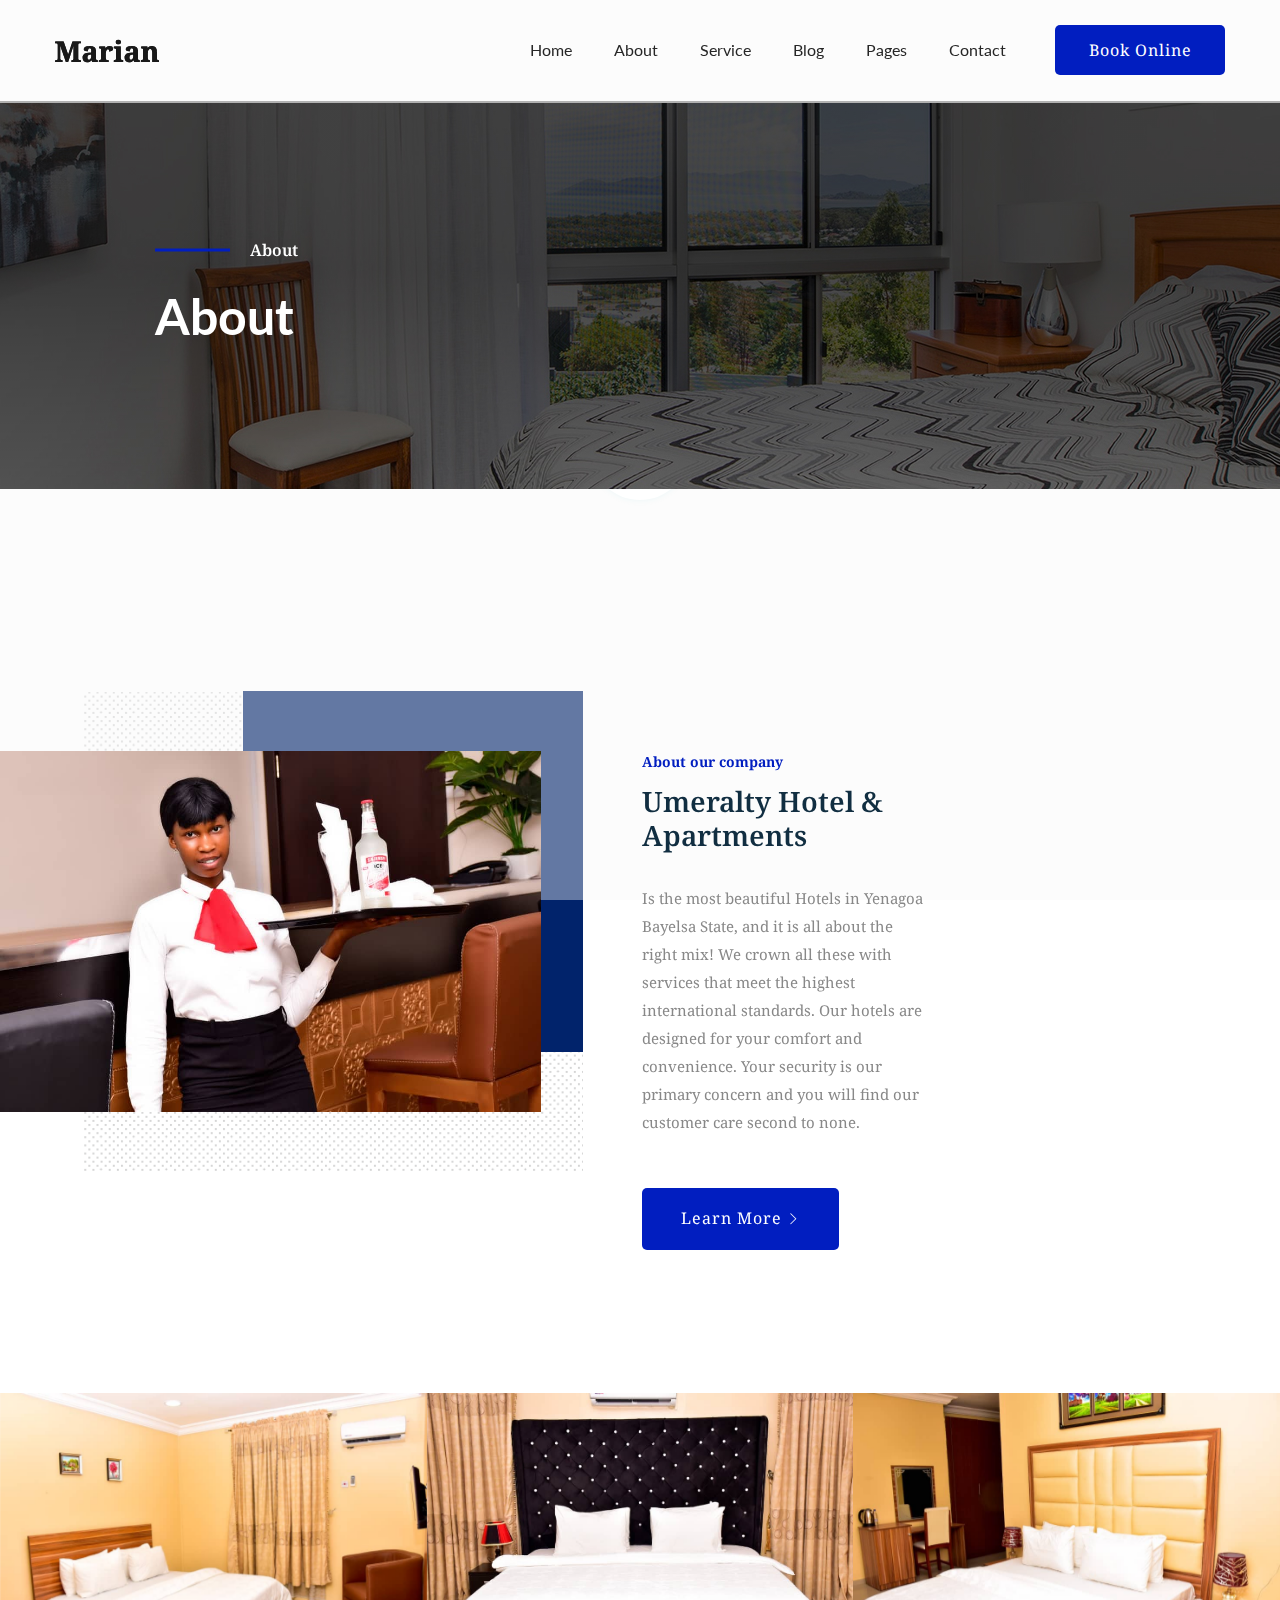
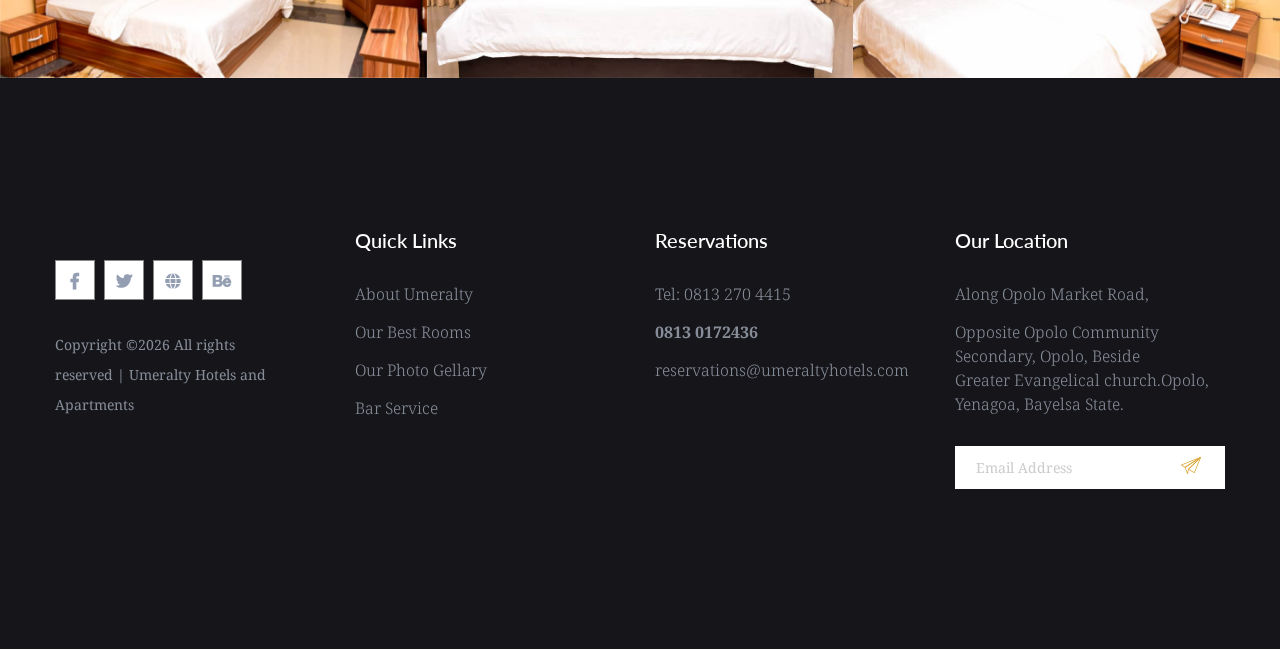
==== about.html @ af4b5ed3 "initial commit" ====
<!doctype html>
<html class="no-js" lang="zxx">
    <head>
        <meta charset="utf-8">
        <meta http-equiv="x-ua-compatible" content="ie=edge">
        <title>Umeralty hotel | Home</title>
        <meta name="description" content="">
        <meta name="viewport" content="width=device-width, initial-scale=1">

        <link rel="manifest" href="site.webmanifest">
		<link rel="shortcut icon" type="image/x-icon" href="assets/img/favicon.ico">
        <!-- Place favicon.ico in the root directory -->

		<!-- CSS here -->
        <link rel="stylesheet" href="assets/css/bootstrap.min.css">
        <link rel="stylesheet" href="assets/css/owl.carousel.min.css">
        <link rel="stylesheet" href="assets/css/gijgo.css">
        <link rel="stylesheet" href="assets/css/slicknav.css">
        <link rel="stylesheet" href="assets/css/animate.min.css">
        <link rel="stylesheet" href="assets/css/magnific-popup.css">
        <link rel="stylesheet" href="assets/css/fontawesome-all.min.css">
        <link rel="stylesheet" href="assets/css/themify-icons.css">
        <link rel="stylesheet" href="assets/css/themify-icons.css">
        <link rel="stylesheet" href="assets/css/slick.css">
        <link rel="stylesheet" href="assets/css/nice-select.css">
        <link rel="stylesheet" href="assets/css/style.css">
        <link rel="stylesheet" href="assets/css/responsive.css">
   </head>

   <body>
       
    <!-- Preloader Start -->
    <div id="preloader-active">
        <div class="preloader d-flex align-items-center justify-content-center">
            <div class="preloader-inner position-relative">
                <div class="preloader-circle"></div>
                <div class="preloader-img pere-text">
                    <strong>Hotel</b>
                </div>
            </div>
        </div>
    </div>
    <!-- Preloader Start -->

    <header>
        <!-- Header Start -->
       <div class="header-area header-sticky">
            <div class="main-header ">
                <div class="container">
                    <div class="row align-items-center">
                        <!-- logo -->
                        <div class="col-xl-2 col-lg-2">
                            <div class="logo">
                               <a href="index.html"><img src="assets/img/logo/logo.png" alt=""></a>
                            </div>
                        </div>
                    <div class="col-xl-8 col-lg-8">
                            <!-- main-menu -->
                            <div class="main-menu f-right d-none d-lg-block">
                                <nav>
                                    <ul id="navigation">                                                                                                                                     
                                        <li><a href="index.html">Home</a></li>
                                        <li><a href="about.html">About</a></li>
                                        <li><a href="services.html">Service</a></li>
                                        <li><a href="blog.html">Blog</a>
                                            <ul class="submenu">
                                                <li><a href="blog.html">Blog</a></li>
                                                <li><a href="single-blog.html">Blog Details</a></li>
                                            </ul>
                                        </li>
                                        <li><a href="#">Pages</a>
                                            <ul class="submenu">
                                                <li><a href="rooms.html">Rooms</a>
                                                <li><a href="elements.html">Element</a></li>
                                            </ul>
                                        </li>
                                        <li><a href="contact.html">Contact</a></li>
                                    </ul>
                                </nav>
                            </div>
                        </div>             
                        <div class="col-xl-2 col-lg-2">
                            <!-- header-btn -->
                            <div class="header-btn">
                                <a href="#" class="btn btn1 d-none d-lg-block ">Book Online</a>
                            </div>
                        </div>
                        <!-- Mobile Menu -->
                        <div class="col-12">
                            <div class="mobile_menu d-block d-lg-none"></div>
                        </div>
                    </div>
                </div>
            </div>
       </div>
        <!-- Header End -->
    </header>
    <main>

        <!-- slider Area Start-->
        <div class="slider-area">
            <div class="single-slider hero-overly slider-height2 d-flex align-items-center" data-background="assets/img/hero/aboutpage_hero.jpg" >
                <div class="container">
                    <div class="row ">
                        <div class="col-md-11 offset-xl-1 offset-lg-1 offset-md-1">
                            <div class="hero-caption">
                                <span>About</span>
                                <h2>About</h2>
                            </div>
                        </div>
                    </div>
                </div>
            </div>
        </div>
        <!-- slider Area End-->

      <!-- Make customer Start-->
      <section class="make-customer-area customar-padding fix">
        <div class="container-fluid p-0">
            <div class="row">
               <div class="col-xl-5 col-lg-6">
                    <div class="customer-img mb-120">
                        <img src="assets/img/customer/customar3.jpeg" class="customar-img1" alt="">
                        <img src="assets/img/customer/customar4.png" class="customar-img2" alt="">
                        
                    </div>
               </div>
                <div class=" col-xl-4 col-lg-4">
                    <div class="customer-caption">
                        <span>About our company</span>
                        <h2>Umeralty Hotel & Apartments</h2>
                        <div class="caption-details">
                          
                            <p> Is the most beautiful Hotels in Yenagoa Bayelsa State, and it is all about the right mix! 
                                We crown all these with services that meet the highest international standards.
                                
                                Our hotels are designed for your comfort and convenience. Your security is our primary concern and you will find our customer care second to none. </p>
                            <a href="#" class="btn more-btn1">Learn More <i class="ti-angle-right"></i> </a>
                        </div>
                    </div>
                </div>
            </div>
        </div>
    </section>
    <!-- Make customer End-->
        <!-- Gallery img Start-->
        <div class="gallery-area g-padding fix">
            <div class="container-fluid p-0">
                <div class="row">
                    <div class="col-md-12">
                        <div class="gallery-active owl-carousel">
                            <div class="gallery-img">
                                <a href="#"><img src="assets/img/rooms/room11.jpeg" alt=""></a>
                            </div>
                            <div class="gallery-img">
                                <a href="#"><img src="assets/img/rooms/room7.jpeg" alt=""></a>
                            </div>
                            <div class="gallery-img">
                                <a href="#"><img src="assets/img/rooms/room10.jpeg" alt=""></a>
                            </div>
                        </div>
                    </div>
                </div>
            </div>
        </div>
        <!-- Gallery img End-->
      

    </main>
    <footer>
        <!-- Footer Start-->
        <div class="footer-area black-bg footer-padding">
            <div class="container">
                <div class="row d-flex justify-content-between">
                    <div class="col-xl-3 col-lg-3 col-md-4 col-sm-6">
                       <div class="single-footer-caption mb-30">
                          <!-- logo -->
                          <div class="footer-logo">
                            <a href="index.html"><img src="" alt=""></a>
                          </div>
                          <div class="footer-social footer-social2">
                              <a href="#"><i class="fab fa-facebook-f"></i></a>
                              <a href="#"><i class="fab fa-twitter"></i></a>
                              <a href="#"><i class="fas fa-globe"></i></a>
                              <a href="#"><i class="fab fa-behance"></i></a>
                          </div>
                          <div class="footer-pera">
                               <p>
   Copyright &copy;<script>document.write(new Date().getFullYear());</script> All rights reserved | Umeralty Hotels and Apartments 
  </p>
                          </div>
                       </div>
                    </div>
                    <div class="col-xl-3 col-lg-3 col-md-3 col-sm-5">
                        <div class="single-footer-caption mb-30">
                            <div class="footer-tittle">
                                <h4>Quick Links</h4>
                                <ul>
                                    <li><a href="#">About Umeralty</a></li>
                                    <li><a href="#">Our Best Rooms</a></li>
                                    <li><a href="#">Our Photo Gellary</a></li>
                                    <li><a href="#">Bar Service</a></li>
                                </ul>
                            </div>
                        </div>
                    </div>
                    <div class="col-xl-3 col-lg-3 col-md-3 col-sm-3">
                        <div class="single-footer-caption mb-30">
                            <div class="footer-tittle">
                                <h4>Reservations</h4>
                                <ul>
                                    <li><a href="#">Tel: 0813 270 4415</a></li>
                                    <li><a href="#"></a>0813 0172436</li>
                                    <li><a href="#">reservations@umeraltyhotels.com</a></li>
                                </ul>
                            </div>
                        </div>
                    </div>
                    <div class="col-xl-3 col-lg-3 col-md-4  col-sm-5">
                        <div class="single-footer-caption mb-30">
                            <div class="footer-tittle">
                                <h4>Our Location</h4>
                                <ul>
                                    <li><a href="#">Along Opolo Market Road, </a></li>
                                    <li><a href="#">Opposite Opolo Community Secondary, Opolo, Beside
                                        <br> Greater Evangelical church.Opolo, Yenagoa, Bayelsa State.
                                    </a></li>
                                </ul>
                                <!-- Form -->
                                 <div class="footer-form" >
                                     <div id="mc_embed_signup">
                                         <form target="_blank" action="https://spondonit.us12.list-manage.com/subscribe/post?u=1462626880ade1ac87bd9c93a&amp;id=92a4423d01"
                                         method="get" class="subscribe_form relative mail_part">
                                             <input type="email" name="email" id="newsletter-form-email" placeholder="Email Address"
                                             class="placeholder hide-on-focus" onfocus="this.placeholder = ''"
                                             onblur="this.placeholder = ' Email Address '">
                                             <div class="form-icon">
                                               <button type="submit" name="submit" id="newsletter-submit"
                                               class="email_icon newsletter-submit button-contactForm"><img src="assets/img/logo/form-iocn.jpg" alt=""></button>
                                             </div>
                                             <div class="mt-10 info"></div>
                                         </form>
                                     </div>
                                 </div>
                            </div>
                        </div>
                    </div>
                </div>
            </div>
        </div>
        <!-- Footer End-->
    </footer>
   
	<!-- JS here -->
	
		<!-- All JS Custom Plugins Link Here here -->
        <script src="./assets/js/vendor/modernizr-3.5.0.min.js"></script>
		
		<!-- Jquery, Popper, Bootstrap -->
		<script src="./assets/js/vendor/jquery-1.12.4.min.js"></script>
        <script src="./assets/js/popper.min.js"></script>
        <script src="./assets/js/bootstrap.min.js"></script>
	    <!-- Jquery Mobile Menu -->
        <script src="./assets/js/jquery.slicknav.min.js"></script>

		<!-- Jquery Slick , Owl-Carousel Plugins -->
        <script src="./assets/js/owl.carousel.min.js"></script>
        <script src="./assets/js/slick.min.js"></script>
        <!-- Date Picker -->
        <script src="./assets/js/gijgo.min.js"></script>
		<!-- One Page, Animated-HeadLin -->
        <script src="./assets/js/wow.min.js"></script>
		<script src="./assets/js/animated.headline.js"></script>
        <script src="./assets/js/jquery.magnific-popup.js"></script>
        
		<!-- Scrollup, nice-select, sticky -->
        <script src="./assets/js/jquery.scrollUp.min.js"></script>
        <script src="./assets/js/jquery.nice-select.min.js"></script>
		<script src="./assets/js/jquery.sticky.js"></script>
        
        <!-- contact js -->
        <script src="./assets/js/contact.js"></script>
        <script src="./assets/js/jquery.form.js"></script>
        <script src="./assets/js/jquery.validate.min.js"></script>
        <script src="./assets/js/mail-script.js"></script>
        <script src="./assets/js/jquery.ajaxchimp.min.js"></script>
        
		<!-- Jquery Plugins, main Jquery -->	
        <script src="./assets/js/plugins.js"></script>
        <script src="./assets/js/main.js"></script>
        
        
    </body>
</html>
---- assets/css/gijgo.css ----
.gj-button {
    background-color: #f5f5f5;
    border: 1px solid #ddd;
    color: #000;
    border-radius: 3px;
    padding: 6px 10px;
    cursor: pointer;
}

.gj-unselectable {
    -webkit-touch-callout: none;
    -webkit-user-select: none;
    -khtml-user-select: none;
    -moz-user-select: none;
    -ms-user-select: none;
    user-select: none;
}

.gj-row {
    display: -webkit-box;
    display: -ms-flexbox;
    display: flex;
    -ms-flex-wrap: wrap;
    flex-wrap: wrap;
}

.gj-margin-left-5 {
    margin-left: 5px;
}

.gj-margin-left-10 {
    margin-left: 10px;
}

.gj-width-full {
    width: 100%;
}

.gj-cursor-pointer {
    cursor: pointer;
}

.gj-text-align-center {
    text-align: center;
}

.gj-font-size-16 {
    font-size: 16px;
}

.gj-hidden {
    display: none;
}

/** Material Design */
.gj-button-md {
    background: 0 0;
    border: none;
    border-radius: 2px;
    color: rgba(0, 0, 0, 0.87);
    position: relative;
    height: 36px;
    margin: 0;
    min-width: 64px;
    padding: 0 16px;
    display: inline-block;
    font-family: "Roboto","Helvetica","Arial",sans-serif;
    font-size: 1rem;
    font-weight: 500;
    text-transform: uppercase;
    letter-spacing: 0;
    overflow: hidden;
    will-change: box-shadow;
    transition: box-shadow .2s cubic-bezier(.4,0,1,1),background-color .2s cubic-bezier(.4,0,.2,1),color .2s cubic-bezier(.4,0,.2,1);
    outline: none;
    cursor: pointer;
    text-decoration: none;
    text-align: center;
    line-height: 36px;
    vertical-align: middle;
    overflow: hidden;
    -webkit-user-select: none;
    -moz-user-select: none;
    -ms-user-select: none;
    user-select: none;
}

.gj-button-md:hover {
    background-color: rgba(158,158,158,.2);
}

.gj-button-md:disabled {
    color: rgba(0,0,0,.26);
    background: 0 0;
}

.gj-button-md .material-icons,
.gj-button-md .gj-icon {
    vertical-align: middle;
    /*font-size: 1.3rem;
    margin-right: 4px;*/
}

.gj-button-md.gj-button-md-icon {
    width: 24px;
    height: 31px;
    min-width: 24px;
    padding: 0px;
    display: table;
}

.gj-button-md.gj-button-md-icon .material-icons,
.gj-button-md.gj-button-md-icon .gj-icon {
    display: table-cell;
    margin-right: 0px;
    width: 24px;
    height: 24px;
}

.gj-button-md.active {
    background-color: rgba(158,158,158,.4);
}

.gj-button-md-group {
    position: relative;
    display: inline-block;
    vertical-align: middle;
}
.gj-textbox-md {
	/* border: none; */
	/* border-bottom: 1px solid rgba(0,0,0,.42); */
	display: block;
	font-family: "Helvetica","Arial",sans-serif;
	font-size: 16px;
	line-height: 16px;
	/* padding: 4px 0px; */
	margin: 0;
	/* width: 100%; */
	background: 0 0;
	/* text-align: ; */
	color: rgba(0,0,0,.87);
	padding-left: 44px;
	border: 1px solid #011ec0;
	/* padding: 15px 15px; */
	/* text-align: center; */
	width: 177px;
	height: 55px;
	border-radius: 5px;
}
.gj-textbox-md:focus,
.gj-textbox-md:active {
    /* border-bottom: 2px solid rgba(0,0,0,.42); */
    outline: none;
}

.gj-textbox-md::placeholder {
    color: #8e8e8e;
}

.gj-textbox-md:-ms-input-placeholder {
    color: #8e8e8e;
}

.gj-textbox-md::-ms-input-placeholder {
    color: #8e8e8e;
}

.gj-md-spacer-24 {
    min-width: 24px;
    width: 24px;
    display: inline-block;
}

.gj-md-spacer-32 {
    min-width: 32px;
    width: 32px;
    display: inline-block;
}

.gj-modal {
    position: fixed;
    top: 0;
    right: 0;
    bottom: 0;
    left: 0;
    z-index: 1203;
    display: none;
    overflow: hidden;
    -webkit-overflow-scrolling: touch;
    outline: 0;
    background-color: rgba(0, 0, 0, 0.54118);
    transition: 200ms ease opacity;
    will-change: opacity;
}

/* List */
ul.gj-list li [data-role="wrapper"] {
    display: table;
    width: 100%;
}

ul.gj-list li [data-role="checkbox"] {
    display: table-cell;
    vertical-align:middle;
    text-align:center;
}

ul.gj-list li [data-role="image"] {
    display: table-cell;
    vertical-align:middle;
    text-align:center;
}

ul.gj-list li [data-role="display"] {
    display: table-cell;
    vertical-align:middle;
    cursor: pointer;
}

ul.gj-list li [data-role="display"]:empty:before {
  content: "\200b"; /* unicode zero width space character */
}

/* List - Bootstrap */
ul.gj-list-bootstrap {
    padding-left: 0px;
    margin-bottom: 0px;
}

ul.gj-list-bootstrap li {
    padding: 0px;
}

ul.gj-list-bootstrap li [data-role="wrapper"] {
    padding: 0px 10px;
}

ul.gj-list-bootstrap li [data-role="checkbox"] {
    width: 24px;
    padding: 3px;
}

ul.gj-list-bootstrap li [data-role="image"] {
    width: 24px;
    height: 24px;
}

ul.gj-list-bootstrap li [data-role="display"] {
    padding: 8px 0px 8px 4px;
}

.list-group-item.active ul li, .list-group-item.active:focus ul li, .list-group-item.active:hover ul li {
    text-shadow: none;
    color:initial;
}

/* List - Material Design */
ul.gj-list-md {
    padding: 0px;
    list-style: none;
    list-style-type: none;
    line-height: 24px;
    letter-spacing: 0;
    color: #616161; /* Gray 700 */
}

ul.gj-list-md li {
    display: list-item;
    list-style-type: none;
    padding: 0px;
    min-height: unset;
    box-sizing: border-box;
    align-items: center;
    cursor: default;
    overflow: hidden;

    font-family: "Roboto","Helvetica","Arial",sans-serif;
    font-size: 16px;
    font-weight: 400;
    letter-spacing: .04em;
    line-height: 1;
    
    -webkit-flex-direction: row;
    -ms-flex-direction: row;
    flex-direction: row;
    -webkit-flex-wrap: nowrap;
    -ms-flex-wrap: nowrap;
    flex-wrap: nowrap;
}

ul.gj-list-md li [data-role="checkbox"] {
    height: 24px;
    width: 24px;
}

ul.gj-list-md li [data-role="image"] {
    height: 24px;
    width: 24px;
}

ul.gj-list-md li [data-role="display"] {
    padding: 8px 0px 8px 5px;
    order: 0;
    flex-grow: 2;
    text-decoration: none;
    box-sizing: border-box;
    align-items: center;
    text-align: left;
    color: rgba(0,0,0,.87);
}

ul.gj-list-md li.disabled>[data-role="wrapper"]>[data-role="display"] {
    color: #9E9E9E; /* Gray 500 */
}

.gj-list-md-active {
    background: #e0e0e0;
    color: #3f51b5;
}


/* Picker */
.gj-picker {
    position: absolute;
    z-index: 1203;
    background-color: #fff;
}

.gj-picker .selected {
    color: #fff;
}

/* Material Design */
.gj-picker-md {
    font-family: "Roboto","Helvetica","Arial",sans-serif;
    font-size: 16px;
    font-weight: 400;
    letter-spacing: .04em;
    line-height: 1;
    color: rgba(0,0,0,.87);
    border: 1px solid #E0E0E0;
}

.gj-modal .gj-picker-md {
    border: 0px;
}

.gj-picker-md [role="header"] {
    color: rgba(255, 255, 255, 0.54);
    display: flex;
    background: #2196f3;
    align-items: baseline;
    user-select: none;
    justify-content: center;
}

.gj-picker-md [role="footer"] {
    float: right;
    padding: 10px;
}

.gj-picker-md [role="footer"] button.gj-button-md {
    color: #2196f3;
    font-weight: bold;
    font-size: 13px;
}

/* Bootstrap */
.gj-picker-bootstrap {
    border-radius: 4px;
    border: 1px solid #E0E0E0;
}

.gj-picker-bootstrap .selected {
    color: #888;
}

.gj-picker-bootstrap [role="header"] {
    background: #eee;
    color: #AAA;
}
@font-face {
    font-family: 'gijgo-material';
    src: url('../fonts/gijgo-material.eot?235541');
    src: url('../fonts/gijgo-material.eot?235541#iefix') format('embedded-opentype'), url('../fonts/gijgo-material.ttf?235541') format('truetype'), url('../fonts/gijgo-material.woff?235541') format('woff'), url('../fonts/gijgo-material.svg?235541#gijgo-material') format('svg');
    font-weight: normal;
    font-style: normal;
}

.gj-icon {
    /* use !important to prevent issues with browser extensions that change fonts */
    font-family: 'gijgo-material' !important;
    font-size: 24px;
    speak: none;
    font-style: normal;
    font-weight: normal;
    font-variant: normal;
    text-transform: none;
    line-height: 1;
    /* Enable Ligatures ================ */
    letter-spacing: 0;
    -webkit-font-feature-settings: "liga";
    -moz-font-feature-settings: "liga=1";
    -moz-font-feature-settings: "liga";
    -ms-font-feature-settings: "liga" 1;
    font-feature-settings: "liga";
    -webkit-font-variant-ligatures: discretionary-ligatures;
    font-variant-ligatures: discretionary-ligatures;
    /* Better Font Rendering =========== */
    -webkit-font-smoothing: antialiased;
    -moz-osx-font-smoothing: grayscale;
}

.gj-icon.undo:before {
    content: "\e900";
}

.gj-icon.vertical-align-top:before {
    content: "\e901";
}

.gj-icon.vertical-align-center:before {
    content: "\e902";
}

.gj-icon.vertical-align-bottom:before {
    content: "\e903";
}

.gj-icon.arrow-dropup:before {
    content: "\e904";
}

.gj-icon.clock:before {
    content: "\e905";
}

.gj-icon.refresh:before {
    content: "\e906";
}

.gj-icon.last-page:before {
    content: "\e907";
}

.gj-icon.first-page:before {
    content: "\e908";
}

.gj-icon.cancel:before {
    content: "\e909";
}

.gj-icon.clear:before {
    content: "\e90a";
}

.gj-icon.check-circle:before {
    content: "\e90b";
}

.gj-icon.delete:before {
    content: "\e90c";
}

.gj-icon.arrow-upward:before {
    content: "\e90d";
}

.gj-icon.arrow-forward:before {
    content: "\e90e";
}

.gj-icon.arrow-downward:before {
    content: "\e90f";
}

.gj-icon.arrow-back:before {
    content: "\e910";
}

.gj-icon.list-numbered:before {
    content: "\e911";
}

.gj-icon.list-bulleted:before {
    content: "\e912";
}

.gj-icon.indent-increase:before {
    content: "\e913";
}

.gj-icon.indent-decrease:before {
    content: "\e914";
}

.gj-icon.redo:before {
    content: "\e915";
}

.gj-icon.align-right:before {
    content: "\e916";
}

.gj-icon.align-left:before {
    content: "\e917";
}

.gj-icon.align-justify:before {
    content: "\e918";
}

.gj-icon.align-center:before {
    content: "\e919";
}

.gj-icon.strikethrough:before {
    content: "\e91a";
}

.gj-icon.italic:before {
    content: "\e91b";
}

.gj-icon.underlined:before {
    content: "\e91c";
}

.gj-icon.bold:before {
    content: "\e91d";
}

.gj-icon.arrow-dropdown:before {
    content: "\e91e";
}

.gj-icon.done:before {
    content: "\e91f";
}

.gj-icon.pencil:before {
    content: "\e920";
}

.gj-icon.minus:before {
    content: "\e921";
}

.gj-icon.plus:before {
    content: "\e922";
}

.gj-icon.chevron-up:before {
    content: "\e923";
}

.gj-icon.chevron-right:before {
    content: "\e924";
}

.gj-icon.chevron-down:before {
    content: "\e925";
}

.gj-icon.chevron-left:before {
    content: "\e926";
}

.gj-icon.event:before {
    content: "\e927";
}
.gj-draggable {
    cursor: move;
}
.gj-resizable-handle {
    position: absolute;
    font-size: 0.1px;
    display: block;
    -ms-touch-action: none;
    touch-action: none;
    z-index: 1203;
}

.gj-resizable-n {
    cursor: n-resize;
    height: 7px;
    width: 100%;
    top: -5px;
    left: 0;
}
.gj-resizable-e {
    cursor: e-resize;
    width: 7px;
    right: -5px;
    top: 0;
    height: 100%;
}
.gj-resizable-s {
    cursor: s-resize;
    height: 7px;
    width: 100%;
    bottom: -5px;
    left: 0;
}
.gj-resizable-w {
	cursor: w-resize;
	width: 7px;
	left: -5px;
	top: 0;
	height: 100%;
}
.gj-resizable-se {
	cursor: se-resize;
	width: 12px;
	height: 12px;
	right: 1px;
	bottom: 1px;
}
.gj-resizable-sw {
	cursor: sw-resize;
	width: 9px;
	height: 9px;
	left: -5px;
	bottom: -5px;
}
.gj-resizable-nw {
	cursor: nw-resize;
	width: 9px;
	height: 9px;
	left: -5px;
	top: -5px;
}
.gj-resizable-ne {
	cursor: ne-resize;
	width: 9px;
	height: 9px;
	right: -5px;
	top: -5px;
}

.gj-dialog-footer {
    position: absolute;
    bottom: 0px;
    width: 100%;
    margin-top: 0px;
}

.gj-dialog-scrollable [data-role="body"] {
    overflow-x: hidden;
    overflow-y: scroll;
}

/** Bootstrap 3 **/
.gj-dialog-bootstrap {
    overflow: hidden;
    z-index: 1202;
}

.gj-dialog-bootstrap [data-role="title"] {
    display: inline;
}
.gj-dialog-bootstrap [data-role="close"] {
    line-height: 1.42857143;
}

/** Bootstrap 4 **/
.gj-dialog-bootstrap4 {
    overflow: hidden;
    z-index: 1202;
}

.gj-dialog-bootstrap4 [data-role="title"] {
    display: inline;
}
.gj-dialog-bootstrap4 [data-role="close"] {
    line-height: 1.5;
}

/** Material Design **/
.gj-dialog-md {
    background-color: #FFF;
    overflow: hidden;
    border: none;
    box-shadow: 0 11px 15px -7px rgba(0,0,0,.2), 0 24px 38px 3px rgba(0,0,0,.14), 0 9px 46px 8px rgba(0,0,0,.12);
    box-sizing: border-box;
    position: relative;
    display: -webkit-box;
    display: -webkit-flex;
    display: -ms-flexbox;
    display: flex;
    -webkit-box-orient: vertical;
    -webkit-box-direction: normal;
    -webkit-flex-direction: column;
    -ms-flex-direction: column;
    flex-direction: column;
    -webkit-background-clip: padding-box;
    background-clip: padding-box;
    outline: 0;
    z-index: 1202;
}

.gj-dialog-md-header {
    padding: 24px 24px 0px 24px;
    font-family: "Roboto","Helvetica","Arial",sans-serif;
}

.gj-dialog-md-title {
    margin: 0;
    font-weight: 400;
    display: inline;
    line-height: 28px;
    font-size: 20px;
}

.gj-dialog-md-close {
    -webkit-appearance: none;
    padding: 0;
    cursor: pointer;
    background: 0 0;
    border: 0;
    float: right;
    line-height: 28px;
    font-size: 28px;
}

.gj-dialog-md-body {
    padding: 20px 24px 24px 24px;
    color: rgba(0,0,0,.54);
    font-family: "Helvetica","Arial",sans-serif;
    font-size: 14px;
    font-weight: 400;
    line-height: 20px;
}

.gj-dialog-md-footer {
    padding: 8px 8px 8px 24px;
    display: -webkit-flex;
    display: -ms-flexbox;
    display: flex;
    -webkit-flex-direction: row-reverse;
    -ms-flex-direction: row-reverse;
    flex-direction: row-reverse;
    -webkit-flex-wrap: wrap;
    -ms-flex-wrap: wrap;
    flex-wrap: wrap;

    box-sizing: border-box;
}

.gj-dialog-md-footer>*:first-child {
    margin-right: 0;
}

.gj-dialog-md-footer>* {
    margin-right: 8px;
    height: 36px;
}
DIV.gj-grid-wrapper {
    margin: auto;
    position: relative;
    clear:both;
    z-index: 1;
}

TABLE.gj-grid {
    margin: auto;    
    border-collapse: collapse;
    width: 100%;
    table-layout: fixed;
}

TABLE.gj-grid THEAD TH [data-role="selectAll"] {
    margin: auto;
}

TABLE.gj-grid THEAD TH [data-role="title"] {
    display: inline-block;
}

TABLE.gj-grid THEAD TH [data-role="sorticon"] {
    display: inline-block;
}

TABLE.gj-grid THEAD TH {
    overflow: hidden;
    text-overflow: ellipsis;
}

TABLE.gj-grid.autogrow-header-row THEAD TH {
    overflow: auto;
    text-overflow: initial;
    white-space: pre-wrap;
    -ms-word-break: break-word;
    word-break: break-word;
}

TABLE.gj-grid > tbody > tr > td {
    overflow: hidden;
    position: relative;
}

table.gj-grid tbody div[data-role="display"] {
    vertical-align: middle;
    text-indent: 0;
    white-space: pre-wrap;
    -ms-word-break: break-word;
    word-break: break-word;
}

table.gj-grid.fixed-body-rows tbody div[data-role="display"] {
    overflow: hidden;
    text-overflow: ellipsis;
    white-space: nowrap;
    -ms-word-break: initial;
    word-break: initial;
}

table.gj-grid tfoot DIV[data-role="display"] {
    vertical-align: middle;
    text-indent: 0;
    display: flex;
}

TABLE.gj-grid .fa {
    padding: 2px;
}

TABLE.gj-grid > tbody > tr > td > div {
    padding: 2px;
    overflow: hidden;
}

DIV.gj-grid-wrapper DIV.gj-grid-loading-cover
{
    background: #BBBBBB;
    opacity: 0.5;
    position: absolute;
    vertical-align: middle;
}

DIV.gj-grid-wrapper DIV.gj-grid-loading-text
{
    position: absolute;
    font-weight: bold;
}

/* Bootstrap Theme */
table.gj-grid-bootstrap thead th {
    background-color: #f5f5f5;
    vertical-align:middle;
}

table.gj-grid-bootstrap thead th [data-role="sorticon"] {
    margin-left: 5px;
}

table.gj-grid-bootstrap thead th [data-role="sorticon"] i.gj-icon,
table.gj-grid-bootstrap thead th [data-role="sorticon"] i.material-icons {
    position: absolute;
    font-size: 20px;
    top: 15px;
}

table.gj-grid-bootstrap tbody tr td div[data-role="display"] {
    padding: 0px;
}

.gj-grid-bootstrap-4 .gj-checkbox-bootstrap {
    display: inline-block;
    padding-top: 2px;
}

.gj-grid-bootstrap-4 tbody tr.active {
    background-color: rgba(0,0,0,.075);
}

/* Material Design Theme */
.gj-grid-md {
    position: relative;
    border: 1px solid #e0e0e0;
    border-collapse: collapse;
    white-space: nowrap;
    font-size: 13px;
    font-family: "Roboto","Helvetica","Arial",sans-serif;
    background-color: #fff;
}

.gj-grid-md td:first-of-type, .gj-grid-md th:first-of-type {
    padding-left: 24px;
}

.gj-grid-md th {
    position: relative;
    vertical-align: bottom;
    font-weight: 700;
    line-height: 31px;
    letter-spacing: 0;
    height: 56px;
    font-size: 12px;
    color: rgba(0,0,0,.54);
    padding-bottom: 8px;
    box-sizing: border-box;
    padding: 12px 18px;
    text-align: right;
}

.gj-grid-md td {
    position: relative;
    height: 48px;
    border-top: 1px solid #e0e0e0;
    border-bottom: 1px solid #e0e0e0;
    padding: 12px 18px;
    box-sizing: border-box;
    text-align: left;
    color: rgba(0,0,0,.87);
}

.gj-grid-md tbody tr {
    position: relative;
    height: 48px;
    transition-duration: .28s;
    transition-timing-function: cubic-bezier(.4,0,.2,1);
    transition-property: background-color;
}

.gj-grid-md tbody tr:hover {
    background-color: #EEEEEE; /* Gray 200 */
}

.gj-grid-md tbody tr.gj-grid-md-select {
    background-color: #F5F5F5; /* Grey 100 */
}


table.gj-grid-md thead th [data-role="sorticon"] {
    margin-left: 5px;
}

table.gj-grid-md thead th [data-role="sorticon"] i.gj-icon,
table.gj-grid-md thead th [data-role="sorticon"] i.material-icons {
    position: absolute;
    font-size: 16px;
    top: 19px;
}

table.gj-grid-md thead th.gj-grid-select-all {
    padding-bottom: 3px;
}
/* Hide all prioritized columns by default */
@media only all {
	th.display-1120,
	td.display-1120,
	th.display-960,
	td.display-960,
	th.display-800,
	td.display-800,
	th.display-640,
	td.display-640,
	th.display-480,
	td.display-480,
	th.display-320,
	td.display-320 {
		display: none;
	}
}

/* Show at 320px (20em x 16px) */
@media screen and (min-width: 20em) {
	TABLE.gj-grid-bootstrap th.display-320,
	TABLE.gj-grid-bootstrap td.display-320 {
		display: table-cell;
	}
}
/* Show at 480px (30em x 16px) */
@media screen and (min-width: 30em) {
	TABLE.gj-grid-bootstrap th.display-480,
	TABLE.gj-grid-bootstrap td.display-480 {
		display: table-cell;
	}
}
/* Show at 640px (40em x 16px) */
@media screen and (min-width: 40em) {
	TABLE.gj-grid-bootstrap th.display-640,
	TABLE.gj-grid-bootstrap td.display-640 {
		display: table-cell;
	}
}
/* Show at 800px (50em x 16px) */
@media screen and (min-width: 50em) {
	TABLE.gj-grid-bootstrap th.display-800,
	TABLE.gj-grid-bootstrap td.display-800 {
		display: table-cell;
	}
}
/* Show at 960px (60em x 16px) */
@media screen and (min-width: 60em) {
	TABLE.gj-grid-bootstrap th.display-960,
	TABLE.gj-grid-bootstrap td.display-960 {
		display: table-cell;
	}
}
/* Show at 1,120px (70em x 16px) */
@media screen and (min-width: 70em) {
	TABLE.gj-grid-bootstrap th.display-1120,
	TABLE.gj-grid-bootstrap td.display-1120 {
		display: table-cell;
	}
}

/* Material Design Theme */
.gj-grid-md tfoot tr th {
    padding-right: 14px;
}

.gj-grid-md tfoot tr[data-role="pager"] .gj-grid-mdl-pager-label {
    padding-left: 5px;
    padding-right: 5px;
}

.gj-grid-md tfoot tr[data-role="pager"] .gj-dropdown-md {
    margin-left: 12px;
}

.gj-grid-md tfoot tr[data-role="pager"] .gj-dropdown-md [role="presenter"] {
    font-size: 12px;
    font-weight: bold;
    color: rgba(0,0,0,.54);
}

.gj-grid-md tfoot tr[data-role="pager"] .gj-dropdown-md [role="presenter"] [role="display"] {
    text-align: right;
}

.gj-grid-md tfoot tr[data-role="pager"] .gj-grid-md-limit-select {
    margin-left: 10px;
    font-size: 12px;
    font-weight: bold;
    color: rgba(0,0,0,.54);
}

/* Bootstrap */
.gj-grid-bootstrap tfoot tr[data-role="pager"] th {
    line-height: 30px;
    background-color: #f5f5f5;
}

.gj-grid-bootstrap tfoot tr[data-role="pager"] th > div > div {
    margin-right: 5px;
}

.gj-grid-bootstrap tfoot tr[data-role="pager"] th > div > button {
    margin-right: 5px;
}

.gj-grid-bootstrap-4 tfoot tr[data-role="pager"] th > div button {
    height: 34px;
}

.gj-grid-bootstrap-4 tfoot tr[data-role="pager"] th div .gj-dropdown-bootstrap-4 .gj-dropdown-expander-mi .gj-icon {
    top: 5px;
}

.gj-grid-bootstrap-3 tfoot tr[data-role="pager"] th > div > input {
    margin-right: 5px;
    width: 40px;
    text-align: right;
    display: inline-block;
    font-weight: bold;
}

.gj-grid-bootstrap-4 tfoot tr[data-role="pager"] th > div > div.input-group {
    width: 40px;
}

.gj-grid-bootstrap-4 tfoot tr[data-role="pager"] th > div > div.input-group input {
    text-align: right;
    font-weight: bold;
    height: 34px;
    padding-top: 2px;
    padding-bottom: 6px;
}

.gj-grid-bootstrap tfoot tr[data-role="pager"] th > div > select {
    display: inline-block;
    margin-right: 5px;
    width: 60px;
}

.gj-grid-bootstrap tfoot tr[data-role="pager"] th .gj-dropdown-bootstrap .gj-list-bootstrap [data-role="display"] {
    line-height: 14px;
}

.gj-grid-bootstrap tfoot tr[data-role="pager"] th .gj-dropdown-bootstrap [role="presenter"] [role="display"] {
    font-weight: bold;
}

.gj-grid-bootstrap tfoot tr[data-role="pager"] th .gj-dropdown-bootstrap-3 [role="presenter"] {
    padding: 2px 8px;
}

.gj-grid-bootstrap tfoot tr[data-role="pager"] th .gj-dropdown-bootstrap-4 [role="presenter"] {
    padding: 1px 8px;
}
.gj-grid thead tr th div.gj-grid-column-resizer-wrapper {
    position: relative;
    width: 100%;
    height: 0px; 
    top: 0px; 
    left: 0px; 
    padding: 0px;
}

span.gj-grid-column-resizer {
    position: absolute;
    right: 0px;
    width: 10px;
    top: -100px;
    height: 300px;
    z-index: 1203;
    cursor: e-resize;
}

.gj-grid-resize-cursor {
    cursor: e-resize;
}
.gj-grid-md tbody tr.gj-grid-top-border td {
  border-top: 2px solid #777;
}
.gj-grid-md tbody tr.gj-grid-bottom-border td {
  border-bottom: 2px solid #777;
}

.gj-grid-bootstrap tbody tr.gj-grid-top-border td {
  border-top: 2px solid #777;
}
.gj-grid-bootstrap tbody tr.gj-grid-bottom-border td {
  border-bottom: 2px solid #777;
}
.gj-grid-md thead tr th.gj-grid-left-border,
.gj-grid-md tbody tr td.gj-grid-left-border
{
    border-left: 3px solid #777;
}
.gj-grid-md thead tr th.gj-grid-right-border,
.gj-grid-md tbody tr td.gj-grid-right-border
{
    border-right: 3px solid #777;
}

.gj-grid-bootstrap thead tr th.gj-grid-left-border,
.gj-grid-bootstrap tbody tr td.gj-grid-left-border
{
    border-left: 5px solid #ddd;
}
.gj-grid-bootstrap thead tr th.gj-grid-right-border,
.gj-grid-bootstrap tbody tr td.gj-grid-right-border
{
    border-right: 5px solid #ddd;
}
.gj-dirty {
    position: absolute;
    top: 0px;
    left: 0px;
    border-style: solid;
    border-width: 3px;
    border-color: #f00 transparent transparent #f00;
    padding: 0;
    overflow: hidden;
    vertical-align: top;
}

/* Material Design */
.gj-grid-md tbody tr td.gj-grid-management-column {
    padding: 3px;
}

.gj-grid-md tbody tr td[data-mode="edit"] {
    padding: 0px 18px;
}

.gj-grid-md tbody .gj-dropdown-md [role="presenter"] [role="display"] {
    padding: 0px;
}

/* Bootstrap */
.gj-grid-bootstrap tbody tr td[data-mode="edit"] {
    padding: 0px;
}

.gj-grid-bootstrap tbody tr td[data-mode="edit"] [data-role="edit"] {
    padding: 0px;
}

/* Bootstrap 3 */
.gj-grid-bootstrap-3 tbody tr td.gj-grid-management-column {
    padding: 3px;
}

.gj-grid-bootstrap-3 tbody tr td[data-mode="edit"] {
    height: 38px;
}

.gj-grid-bootstrap-3 tbody tr td[data-mode="edit"] [data-role="edit"] input[type="text"] {
    height: 37px;
    padding: 8px;
}

.gj-grid-bootstrap-3 tbody tr td[data-mode="edit"] .gj-dropdown-bootstrap [role="presenter"] {
    border: 0px;
    border-radius: 0px;
    height: 37px;
    padding-left: 8px;
}

.gj-grid-bootstrap-3 tbody tr td[data-mode="edit"] .gj-datepicker-bootstrap {
    height: 37px;
}

.gj-grid-bootstrap-3 tbody tr td[data-mode="edit"] .gj-datepicker-bootstrap [role="input"] {
    height: 37px;
    border:0px;
    border-radius: 0px;
}

.gj-grid-bootstrap-3 tbody tr td[data-mode="edit"] .gj-datepicker-bootstrap [role="right-icon"] {
    border:0px;
    border-radius: 0px;
}

.gj-grid-bootstrap-3 tbody tr td[data-mode="edit"] .gj-checkbox-bootstrap {
    display: inline-block;
    padding-top: 10px;
    height: 32px;
}

/* Bootstrap 4 */
.gj-grid-bootstrap-4 tbody tr td.gj-grid-management-column {
    padding: 6px;
}

.gj-grid-bootstrap-4 tbody tr td[data-mode="edit"] [data-role="edit"] input[type="text"] {
    height: 48px;
    padding-left: 12px;
}

.gj-grid-bootstrap-4 tbody tr td[data-mode="edit"] .gj-dropdown-bootstrap [role="presenter"] {
    border: 0px;
    border-radius: 0px;
    height: 48px;
    padding-left: 12px;
    font-family: -apple-system,system-ui,BlinkMacSystemFont,"Segoe UI",Roboto,"Helvetica Neue",Arial,sans-serif;
}

.gj-grid-bootstrap-4 tbody tr td[data-mode="edit"] .gj-dropdown-bootstrap-4 [role="expander"].gj-dropdown-expander-mi .gj-icon,
.gj-grid-bootstrap-4 tbody tr td[data-mode="edit"] .gj-dropdown-bootstrap-4 [role="expander"].gj-dropdown-expander-mi .material-icons {
    top: 13px;
}

.gj-grid-bootstrap-4 tbody tr td[data-mode="edit"] .gj-datepicker-bootstrap {
    height: 48px;
}

.gj-grid-bootstrap-4 tbody tr td[data-mode="edit"] .gj-datepicker-bootstrap [role="input"] {
    height: 48px;
    border:0px;
    border-radius: 0px;
}

.gj-grid-bootstrap-4 tbody tr td[data-mode="edit"] .gj-datepicker-bootstrap [role="right-icon"] {
    background-color: #fff;
}

.gj-grid-bootstrap-4 tbody tr td[data-mode="edit"] .gj-datepicker-bootstrap [role="right-icon"] button {
    border: 0px;
    border-radius: 0px;
    width: 43px;
    position: relative;
}

.gj-grid-bootstrap-4 tbody tr td[data-mode="edit"] .gj-datepicker-bootstrap [role="right-icon"] .gj-icon,
.gj-grid-bootstrap-4 tbody tr td[data-mode="edit"] .gj-datepicker-bootstrap [role="right-icon"] .material-icons {
    top: 13px;
    left: 10px;
    font-size: 24px;
}

.gj-grid-bootstrap-4 tbody tr td[data-mode="edit"] .gj-checkbox-bootstrap {
    display: inline-block;
    padding-top: 15px;
    height: 42px;
}
.gj-grid-md thead tr[data-role="filter"] th {
    border-top: 1px solid #e0e0e0;
}

div.gj-grid-wrapper div.gj-grid-bootstrap-toolbar {
    background-color: #f5f5f5;
    padding: 8px;
    font-weight: bold;
    border: 1px solid #ddd;
}

div.gj-grid-wrapper div.gj-grid-bootstrap-4-toolbar {
    background-color: #f5f5f5;
    padding: 12px;
    font-weight: bold;
    border: 1px solid #ddd;
}

div.gj-grid-wrapper div.gj-grid-md-toolbar {
    font-weight: bold;
    font-size: 24px;
    font-family: "Helvetica","Arial",sans-serif;
    background-color: rgb(255, 255, 255);
    
    border-top: 1px solid #e0e0e0;
    border-left: 1px solid #e0e0e0;
    border-right: 1px solid #e0e0e0;
    border-bottom: 0px;
    border-collapse: collapse;

    padding: 0 18px 0px 18px;
    line-height: 56px;
}
table.gj-grid-scrollable tbody {
    overflow-y: auto;
    overflow-x: hidden;
    display: block;
}

/* Material Design */
table.gj-grid-md.gj-grid-scrollable {
    border-bottom: 0px;
}

table.gj-grid-md.gj-grid-scrollable tbody {
    border-right: 1px solid #e0e0e0;
    border-bottom: 1px solid #e0e0e0;
}

table.gj-grid-md.gj-grid-scrollable tfoot {
    border-bottom: 1px solid #e0e0e0;
}

/* Bootstrap 3 */
table.gj-grid-bootstrap.gj-grid-scrollable {
    border-bottom: 0px;
}

table.gj-grid-bootstrap.gj-grid-scrollable tbody {
    border-right: 1px solid #ddd;
    border-bottom: 1px solid #ddd;
}

table.gj-grid-bootstrap.gj-grid-scrollable tbody tr[data-role="row"]:first-child td {
    border-top: 0px;
}

table.gj-grid-bootstrap.gj-grid-scrollable tbody tr[data-role="row"] td:first-child {
    border-left: 0px;
}

table.gj-grid-bootstrap.gj-grid-scrollable tbody tr[data-role="row"] td:last-child {
    border-right: 0px;
}

table.gj-grid-bootstrap.gj-grid-scrollable tfoot {
    border-bottom: 1px solid #ddd;
}

ul.gj-list li [data-role="spacer"] {
    display: table-cell;
}

ul.gj-list li [data-role="expander"] {
    display: table-cell;
    vertical-align:middle;
    text-align:center;
    cursor: pointer;
}

[data-type="tree"] ul li [data-role="expander"].gj-tree-material-icons-expander {
    width: 24px;
}

[data-type="tree"] ul li [data-role="expander"].gj-tree-font-awesome-expander {
    width: 24px;
}

[data-type="tree"] ul li [data-role="expander"].gj-tree-glyphicons-expander {
    width: 24px;
}

[data-type="tree"] ul li [data-role="expander"].gj-tree-glyphicons-expander .glyphicon {
    top: 4px;
    height: 24px;
}

/* Bootstrap Theme */
.gj-tree-bootstrap-3 ul.gj-list-bootstrap li {
    border: 0px;
    border-radius: 0px;
    color: #333;
}

.gj-tree-bootstrap-3 ul.gj-list-bootstrap li.active {
    color: #fff;
}

.gj-tree-bootstrap-3 ul.gj-list-bootstrap li.disabled {
    color: #777;
    background-color: #eee;
}

.gj-tree-bootstrap-4 ul.gj-list-bootstrap li {
    border: 0px;
    border-radius: 0px;
    color: #212529;
}

.gj-tree-bootstrap-4 ul.gj-list-bootstrap li.active {
    color: #fff;
}

.gj-tree-bootstrap-4 ul.gj-list-bootstrap li.disabled {
    color: #868e96;
}

.gj-tree-bootstrap-4 ul.gj-list-bootstrap li ul.gj-list-bootstrap {
    width: 100%;
}

.gj-tree-bootstrap-border ul.gj-list-bootstrap li {
    border: 1px solid #ddd;
}

.gj-tree-bootstrap-border ul.gj-list-bootstrap li ul.gj-list-bootstrap li {
    border-left: 0px;
    border-right: 0px;
}

.gj-tree-bootstrap-border ul.gj-list-bootstrap li:first-child {
    border-top-left-radius: 4px;
    border-top-right-radius: 4px;
}

.gj-tree-bootstrap-border ul.gj-list-bootstrap li:last-child {
    border-bottom-left-radius: 4px;
    border-bottom-right-radius: 4px;
}

.gj-tree-bootstrap-border ul.gj-list-bootstrap li ul.gj-list-bootstrap li:first-child {
    border-top-left-radius: 0px;
    border-top-right-radius: 0px;
}

.gj-tree-bootstrap-border ul.gj-list-bootstrap li ul.gj-list-bootstrap li:last-child {
    border-bottom: 0px;
    border-bottom-left-radius: 0px;
    border-bottom-right-radius: 0px;
}

ul.gj-list-bootstrap li [data-role="expander"].gj-tree-material-icons-expander {
    padding-top: 8px;
    padding-bottom: 4px;
}

ul.gj-list-bootstrap li [data-role="expander"].gj-tree-material-icons-expander .gj-icon {
    width: 24px;
    height: 24px;
}

/* Material Design Theme */
ul.gj-list-md li.disabled > [data-role="wrapper"] > [data-role="expander"] {
    color: #9E9E9E; /* Gray 500 */
}

.gj-tree-md-border ul.gj-list-md li {
    border: 1px solid #616161; /* Gray 700 */
    margin-bottom: -1px;
}

.gj-tree-md-border ul.gj-list-md li ul.gj-list-md li {
    border-left: 0px;
    border-right: 0px;
}

.gj-tree-md-border ul.gj-list-md li ul.gj-list-md li:last-child {
    border-bottom: 0px;
}
.gj-tree-drop-above {    
    border-top: 1px solid #000;
}

.gj-tree-drop-below {
    border-bottom: 1px solid #000;
}

.gj-tree-bootstrap-3 ul.gj-list-bootstrap li [data-role="wrapper"].drop-above {
    border-top: 2px solid #000;
}

.gj-tree-bootstrap-3 ul.gj-list-bootstrap li [data-role="wrapper"].drop-below {
    border-bottom: 2px solid #000;
}

.gj-tree-bootstrap-4 ul.gj-list-bootstrap li [data-role="wrapper"].drop-above {
    border-top: 2px solid #000;
}

.gj-tree-bootstrap-4 ul.gj-list-bootstrap li [data-role="wrapper"].drop-below {
    border-bottom: 2px solid #000;
}

.gj-tree-drag-el {
    padding: 0px;
    margin: 0px;
    z-index: 1203;
}

.gj-tree-drag-el li {
    padding: 0px;
    margin: 0px;
}

.gj-tree-drag-el [data-role="wrapper"] {
    cursor: move;
    display: table;
}

.gj-tree-drag-el [data-role="indicator"] {
    width: 14px;
    padding: 0px 3px;
    display: table-cell;
    vertical-align: middle;
    text-align: center;
}

.gj-tree-bootstrap-drag-el li.list-group-item {
    border: 0px;
    background: unset;
}

.gj-tree-bootstrap-drag-el [data-role="indicator"] {
    width: 24px;
    height: 24px;
    padding: 0px;
}

.gj-tree-md-drag-el [data-role="indicator"] {
    width: 24px;
    height: 24px;
    padding: 0px;
}
/* Bootstrap */
.gj-checkbox-bootstrap {
    min-width: 0;
    font-size: 0;
    font-weight: normal;
    margin: 0px;
    text-align: center;
    width: 18px;
    height: 18px;
    position: relative;
    display: inline;
}

.gj-checkbox-bootstrap input[type="checkbox"] {
    display: none;
    margin-bottom: -12px;
}

.gj-checkbox-bootstrap span {
    background: #fff;
    display: block;
    content: " ";
    width: 18px;
    height: 18px;
    line-height: 11px;
    font-size: 11px;
    padding: 2px;
    color: #555555;
    border: 1px solid #CCCCCC;
    border-radius: 3px;
    transition: box-shadow 0.2s linear, border-color 0.2s linear;
    cursor: pointer;
    margin: auto;
}

.gj-checkbox-bootstrap input[type="checkbox"]:focus + span:before {
    outline: 0;
    box-shadow: 0 0 0 0 #66afe9, 0 0 6px rgba(102, 175, 233, .6);
    border-color: #66afe9;
}

.gj-checkbox-bootstrap input[type="checkbox"][disabled] + span {
    opacity: 0.6;
    cursor: not-allowed;
}

/* Bootstrap 4 */
.gj-checkbox-bootstrap.gj-checkbox-bootstrap-4 span {
    line-height: 16px;
    padding: 0px;
}

.gj-checkbox-bootstrap-4.gj-checkbox-material-icons input[type="checkbox"]:checked + span:after {
    font-size: 16px;
}

.gj-checkbox-bootstrap-4.gj-checkbox-material-icons input[type="checkbox"]:indeterminate + span:after {
    font-size: 16px;
}

/* Material Design */
.gj-checkbox-md {
    min-width: 0;
    font-size: 0;
    font-weight: normal;
    margin: 0px;
    text-align: center;
    width: 16px;
    height: 16px;
    position: relative;
}

.gj-checkbox-md input[type="checkbox"] {
    display: none;
    margin-bottom: -12px;
}

.gj-checkbox-md span {
    display: inline-block;
    box-sizing: border-box;
    width: 16px;
    height: 16px;
    margin: 0;
    cursor: pointer;
    overflow: hidden;
    border: 2px solid #616161; /* Gray 700 */
    border-radius: 2px;
    z-index: 2;
}

.gj-checkbox-md input[type="checkbox"]:checked + span {
    border: 2px solid #536DFE; /* Indigo A200 */
}

.gj-checkbox-md input[type="checkbox"]:checked + span:after {
    color: #FFF;
    background-color: #536DFE; /* Indigo A200 */
    position: absolute;
    left: 1px;
    top: -15px;
}

.gj-checkbox-md input[type="checkbox"]:indeterminate + span {
    border: 2px solid #616161; /* Gray 700 */
}

.gj-checkbox-md input[type="checkbox"]:indeterminate + span:after {    
    color: #616161;/*color: rgba(0, 0, 0, 1);*/
    position: absolute;
    left: 1px;
    top: -15px;
}

.gj-checkbox-md input[type="checkbox"][disabled] + span {
    border: 2px solid #9E9E9E;
}

.gj-checkbox-md input[type="checkbox"][disabled] + span:after {
    background-color: #9E9E9E;
}

.gj-checkbox-md input[type="checkbox"][disabled]:indeterminate + span:after {
    color: #FFFFFF;
}

/* Material Icons */
.gj-checkbox-material-icons input[type="checkbox"]:checked + span:after {
    content: "\e91f";
    font-size: 14px;
    font-weight: bold;
    white-space: pre;
}

.gj-checkbox-material-icons input[type="checkbox"]:indeterminate + span:after {
    content: "\e921";
    font-size: 14px;
    font-weight: bold;
    white-space: pre;
}

/* Glyphicons */
.gj-checkbox-glyphicons input[type="checkbox"]:checked + span:after {
    display: inline-block;
    font-family: 'Glyphicons Halflings';
    content: "\e013 ";
}

.gj-checkbox-glyphicons input[type="checkbox"]:indeterminate + span:after {
    display: inline-block;
    font-family: 'Glyphicons Halflings';
    content: "\2212 ";
    padding-right: 1px;
}

/* fontawesome */
.gj-checkbox-fontawesome .fa {
    font-size: 14px;
}
.gj-checkbox-bootstrap.gj-checkbox-fontawesome .fa {
    line-height: 18px;
}

.gj-checkbox-fontawesome input[type="checkbox"]:checked + span:before {
    content: "\f00c ";
}

.gj-checkbox-fontawesome input[type="checkbox"]:indeterminate + span:before {
    content: "\f068 ";
}
.gj-editor [role="body"] {
    overflow: auto;
    outline: 0px solid transparent;
    box-sizing: border-box;
}

/* Material Design */
.gj-editor-md {
    padding: 7px;
    font-family: "Roboto","Helvetica","Arial",sans-serif;
    font-size: 14px;
    font-weight: 500;
    letter-spacing: 0;
    border: 1px solid rgba(158,158,158,.2);
}

.gj-editor-md [role="toolbar"] {
    margin-bottom: 7px;
}

.gj-editor-md [role="toolbar"] .gj-button-md {
    min-width: 54px;
    margin-right: 5px;
}

.gj-editor-md [role="toolbar"] .gj-button-md .gj-icon {
    width: 24px;
    height: 24px;
}

.gj-editor-md [role="body"] {
    border: 1px solid rgba(158,158,158,.2);
}

.gj-editor-md p {
    margin: 0;
    padding: 0;
}

.gj-editor-md blockquote {
    font-size: 14px;
}

/* Bootstrap */
.gj-editor-bootstrap {
    padding: 7px;
    border: 1px solid #eceeef;
}

.gj-editor-bootstrap [role="toolbar"] {
    margin-bottom: 7px;
}

.gj-editor-bootstrap [role="toolbar"] .btn-group {
    margin-right: 10px;
}

.gj-editor-bootstrap [role="toolbar"] button {
    height: 36px;
}

.gj-editor-bootstrap [role="body"] {
    border: 1px solid #eceeef;
}

.gj-editor-bootstrap p {
    margin: 0;
    padding: 0;
}

.gj-editor-bootstrap blockquote {
    font-size: 14px;
}
.gj-dropdown {
    position: relative;
    border-collapse: separate;
}

.gj-dropdown [role="presenter"] {
    display: table;
    cursor: pointer;
    outline: none;
    position: relative;
}

.gj-dropdown [role="presenter"] [role="display"] {
    display: table-cell;
    text-align: left;
    width: 100%;
}

.gj-dropdown [role="presenter"] [role="expander"] {
    display: table-cell;
    vertical-align:middle;
    text-align:center;
    width: 24px;
    height: 24px;
}

/* Material Design */
.gj-dropdown-md [role="presenter"] {
    font-family: "Roboto","Helvetica","Arial",sans-serif;
    font-size: 16px;
    font-weight: 400;
    letter-spacing: .04em;
    line-height: 1;
    color: rgba(0,0,0,.87);
    padding: 0px;
    border: 0px;
    border-bottom: 1px solid rgba(0,0,0,.42);
    background: transparent;
}

.gj-dropdown-md [role="presenter"]:focus,
.gj-dropdown-md [role="presenter"]:active {
    border-bottom: 2px solid rgba(0,0,0,.42);
}

.gj-dropdown-md [role="presenter"] [role="display"] {
    padding: 4px 0px;
    line-height: 18px;
}

.gj-dropdown-md [role="presenter"] [role="display"] .placeholder {
    color: #8e8e8e;
}

.gj-dropdown-list-md {
    position: absolute;
    top: 0px;
    left: 0px;
    background-color: #f5f5f5;
    color: #000;
    margin: 0px;
    z-index: 1203;
}

.gj-dropdown-list-md li:hover, .gj-dropdown-list-md li.active {
    background-color: #eee;
}

/* Bootstrap */
.gj-dropdown-bootstrap [role="presenter"] [role="display"] {
    padding-right: 5px;
}

.gj-dropdown-bootstrap [role="presenter"] [role="expander"] {
    padding-left: 5px;
}

.gj-dropdown-bootstrap [role="presenter"] [role="expander"].gj-dropdown-expander-mi {
    width: 24px;
}

.gj-dropdown-bootstrap-3 [role="presenter"] [role="display"] {
    line-height: 20px;
}

.gj-dropdown-bootstrap-3 [role="presenter"] [role="display"] .placeholder {
    color: #9999b3;
}

.gj-dropdown-bootstrap-3 [role="presenter"] [role="expander"] {
    width: 20px;
    height: 20px;
}

.gj-dropdown-bootstrap-3 [role="presenter"] [role="expander"].gj-dropdown-expander-mi .gj-icon,
.gj-dropdown-bootstrap-3 [role="presenter"] [role="expander"].gj-dropdown-expander-mi .material-icons {
    top: 5px;
    right: 10px;
    position: absolute;
}

.gj-dropdown-bootstrap-4 [role="presenter"] {
    border: 1px solid #ced4da;
}

.gj-dropdown-bootstrap-4 [role="presenter"] [role="display"] {
    line-height: 24px;
}

.gj-dropdown-bootstrap-4 [role="presenter"] [role="expander"].gj-dropdown-expander-mi .gj-icon,
.gj-dropdown-bootstrap-4 [role="presenter"] [role="expander"].gj-dropdown-expander-mi .material-icons {
    top: 7px;
    right: 10px;
    position: absolute;
}

.gj-dropdown-list-bootstrap {
    position: absolute;
    top: 32px;
    left: 0px;
    margin: 0px;
    z-index: 1203;
}
.gj-datepicker [role="input"]::-ms-clear {
    display: none;
}

.gj-datepicker [role="right-icon"] {
    cursor: pointer;
}

.gj-picker div[role="navigator"] {
    display: -webkit-box;
    display: -ms-flexbox;
    display: flex;
    -ms-flex-wrap: wrap;
    flex-wrap: wrap;
}

.gj-picker div[role="navigator"] div {
    cursor: pointer;
    position: relative;
    flex-basis: 0;
    -webkit-box-flex: 1;
    -ms-flex-positive: 1;
    flex-grow: 1;
    max-width: 100%;
}

.gj-picker div[role="navigator"] div[role="period"] {
    width: 100%;
    text-align: center;
}

/* Material Design */
.gj-datepicker-md {
	font-family: "Roboto","Helvetica","Arial",sans-serif;
	font-size: 16px;
	font-weight: 400;
	letter-spacing: .04em;
	line-height: 1;
	color: #9d9d9d;
    position: relative;
    /* background-image: url(../img/logo/date-picker-icon.png); */
}
.gj-datepicker-md [role="right-icon"] {
	position: absolute;
	left: 13px;
	top: 16px;
	font-size: 24px;
}

.gj-datepicker-md.small .gj-textbox-md {
    font-size: 14px;
}

.gj-datepicker-md.small .gj-icon {
    font-size: 22px;
}

.gj-datepicker-md.large .gj-textbox-md {
    font-size: 18px;
}

.gj-datepicker-md.large .gj-icon {
    font-size: 28px;
}

.gj-picker-md.datepicker [role="header"] {
    padding: 20px 20px;
    display: block;
}

.gj-picker-md.datepicker [role="header"] [role="year"] {
    font-size: 17px;
    padding-bottom: 5px;
    cursor: pointer;
}

.gj-picker-md.datepicker [role="header"] [role="date"] {
    font-size: 36px;
    cursor: pointer;
}

.gj-picker-md div[role="navigator"] {
    height: 42px;
    line-height: 42px;
}

.gj-picker div[role="navigator"] div[role="period"] {
    font-weight: bold;
    font-size: 15px;
}

.gj-picker-md div[role="navigator"] div:first-child {
    max-width: 42px;
}

.gj-picker-md div[role="navigator"] div:last-child {
    max-width: 42px;
}

.gj-picker-md div[role="navigator"] div i.gj-icon,
.gj-picker-md div[role="navigator"] div i.material-icons {
    position: absolute;
    top: 8px;
}

.gj-picker-md div[role="navigator"] div:first-child i.gj-icon,
.gj-picker-md div[role="navigator"] div:first-child i.material-icons {
    left: 10px;
}

.gj-picker-md div[role="navigator"] div:last-child i.gj-icon,
.gj-picker-md div[role="navigator"] div:last-child i.material-icons {
    right: 11px;
}

.gj-picker-md table thead {
    color: #9E9E9E; /* Gray 500 */
}

.gj-picker-md table tr th div,
.gj-picker-md table tr td div {
    display: block;
    width: 40px;
    height: 40px;
    line-height: 40px;
    font-size: 13px;
    text-align: center;
    vertical-align: middle;
}

[type="year"].gj-picker-md table tr td div,
[type="decade"].gj-picker-md table tr td div,
[type="century"].gj-picker-md table tr td div {
    width: 73px;
    height: 73px;
    line-height: 73px;
    cursor: pointer;
}

.gj-picker-md table tr td.gj-cursor-pointer div:hover {
    background: #EEEEEE;
    border-radius: 50%;
    color: rgba(0,0,0,.87);
}

.gj-picker-md table tr td.other-month div,
.gj-picker-md table tr td.disabled div {
    color: #BDBDBD; /* Gray 400 */
}

.gj-picker-md table tr td.focused div {
    background: #E0E0E0; /* Gray 300 */
    border-radius: 50%;
}

.gj-picker-md table tr td.today div {
    color: #1976D2;
}

.gj-picker-md table tr td.selected.gj-cursor-pointer div {
    color: #FFFFFF;
    background: #1976D2; /* Blue 700 */
    border-radius: 50%;
}

.gj-picker-md table tr td.calendar-week div {
    font-weight: bold;
}

/* Bootstrap */
.gj-datepicker-bootstrap :focus,
.gj-datepicker-bootstrap :active {
    box-shadow: none;
}

.gj-picker-bootstrap {
    border: 1px solid rgba(0,0,0,0.15);
    border-radius: 4px;
    padding: 4px;
}

.gj-modal .gj-picker-bootstrap {
    padding: 0px;
}

.gj-picker-bootstrap.datepicker [role="header"] {
    padding: 10px 20px;
    display: block;
}

.gj-picker-bootstrap.datepicker [role="header"] [role="year"] {
    font-size: 15px;
    cursor: pointer;
}

.gj-picker-bootstrap [role="header"] [role="date"] {
    font-size: 24px;
    cursor: pointer;
}

.gj-modal .gj-picker-bootstrap.datepicker [role="body"] {
    padding: 15px;
}

.gj-picker-bootstrap div[role="navigator"] {
    height: 30px;
    line-height: 30px;
    text-align: center;
}

.gj-picker-bootstrap div[role="navigator"] div:first-child {
    max-width: 30px;
}

.gj-picker-bootstrap div[role="navigator"] div:last-child {
    max-width: 30px;
}

.gj-picker-bootstrap table tr td div,
.gj-picker-bootstrap table tr th div {
    display: block;
    width: 30px;
    height: 30px;
    line-height: 30px;
    text-align: center;
    vertical-align: middle;
}

[type="year"].gj-picker-bootstrap table tr td div,
[type="decade"].gj-picker-bootstrap table tr td div,
[type="century"].gj-picker-bootstrap table tr td div {
    width: 53px;
    height: 53px;
    line-height: 53px;
    cursor: pointer;
}

.gj-picker-bootstrap table tr th div i,
.gj-picker-bootstrap table tr th div span {
    line-height: 30px;
}

.gj-picker-bootstrap div[role="navigator"] .gj-icon,
.gj-picker-bootstrap div[role="navigator"] .material-icons {
    margin: 3px;
}

.gj-picker-bootstrap table tr td.focused div,
.gj-picker-bootstrap table tr td.gj-cursor-pointer div:hover {
    background: #EEEEEE;
    border-radius: 4px;
    color: #212529;
}

.gj-picker-bootstrap table tr td.today div {
    color: #204d74;
    font-weight: bold;
}

.gj-picker-bootstrap table tr td.selected.gj-cursor-pointer div {
    color: #fff;
    background-color: #204d74;
    border-color: #122b40;
    border-radius: 4px;
}

.gj-picker-bootstrap table tr td.other-month div,
.gj-picker-bootstrap table tr td.disabled div {
    color: #777;
}

/* Bootstrap 3 */
.gj-datepicker-bootstrap span[role="right-icon"].input-group-addon {
    border-top-left-radius: 0px;
    border-bottom-left-radius: 0px;
    border-top-right-radius: 4px;
    border-bottom-right-radius: 4px;
    border-left: 0px;
    position: relative;
    /*width: 38px;*/
}

.gj-datepicker-bootstrap span[role="right-icon"].input-group-addon .gj-icon,
.gj-datepicker-bootstrap span[role="right-icon"].input-group-addon .material-icons {
    position: absolute;
    top: 7px;
    left: 7px;
}

/* Bootstrap 4 */
.gj-datepicker-bootstrap [role="right-icon"] button {
    width: 38px;
    position: relative;
    border: 1px solid #ced4da;
}

.gj-datepicker-bootstrap [role="right-icon"] button:hover {
    color: #6c757d;
    background-color: transparent;
}

.gj-datepicker-bootstrap.input-group-sm [role="right-icon"] button {
    width: 30px;
}

.gj-datepicker-bootstrap.input-group-lg [role="right-icon"] button {
    width: 48px;
}

.gj-datepicker-bootstrap [role="right-icon"] button .gj-icon,
.gj-datepicker-bootstrap [role="right-icon"] button .material-icons {
    position: absolute;
    font-size: 21px;
    top: 9px;
    left: 9px;
}

.gj-datepicker-bootstrap.input-group-sm [role="right-icon"] button .gj-icon,
.gj-datepicker-bootstrap.input-group-sm [role="right-icon"] button .material-icons {
    top: 6px;
    left: 6px;
    font-size: 19px;
}

.gj-datepicker-bootstrap.input-group-lg [role="right-icon"] button .gj-icon,
.gj-datepicker-bootstrap.input-group-lg [role="right-icon"] button .material-icons {
    font-size: 27px;
    top: 10px;
    left: 10px;
}
.gj-timepicker [role="input"]::-ms-clear {
    display: none;
}

.gj-timepicker [role="right-icon"] {
    cursor: pointer;
}

.gj-picker.timepicker [role="header"] {
    font-size: 58px;
    padding: 20px 0;
    line-height: 58px;

    display: flex;
    align-items: baseline;
    user-select: none;
    justify-content: center;
}

.gj-picker.timepicker [role="header"] div {
    cursor: pointer;
    width: 66px;
    text-align: right;
}

.gj-picker [role="header"] [role="mode"] {
    position: relative;
    width: 0px;
}

.gj-picker [role="header"] [role="mode"] span {
    position: absolute;
    left: 7px;
    line-height: 18px;
    font-size: 18px;
}

.gj-picker [role="header"] [role="mode"] span[role="am"] {
    top: 7px;
}

.gj-picker [role="header"] [role="mode"] span[role="pm"] {
    bottom: 7px;
}

.gj-picker [role="body"] [role="dial"] {
    width: 256px;
    color: rgba(0, 0, 0, 0.87);
    height: 256px;
    position: relative;
    background: #eeeeee;
    border-radius: 50%;
    margin: 10px;
}

.gj-picker [role="body"] [role="hour"] {
    top: calc(50% - 16px);
    left: calc(50% - 16px);
    width: 32px;
    height: 32px;
    cursor: pointer;
    position: absolute;
    font-size: 14px;
    text-align: center;
    line-height: 32px;
    user-select: none;
    pointer-events: none;
}

.gj-picker [role="body"] [role="hour"].selected {
    color: rgba(255, 255, 255, 1);
}

.gj-picker [role="body"] [role="arrow"] {
    top: calc(50% - 1px);
    left: 50%;
    width: calc(50% - 20px);
    height: 2px;
    position: absolute;
    pointer-events: none;
    transform-origin: left center;
    transition: all 250ms cubic-bezier(0.4, 0, 0.2, 1);
    width: calc(50% - 52px);
}

.gj-picker .arrow-begin {
    top: -3px;
    left: -4px;
    width: 8px;
    height: 8px;
    position: absolute;
    border-radius: 50%;
}

.gj-picker .arrow-end {
    top: -15px;
    right: -16px;
    width: 0;
    height: 0;
    position: absolute;
    box-sizing: content-box;
    border-width: 16px;
    border-radius: 50%;
}

/* Material Design */
.gj-timepicker-md {
    font-family: "Roboto","Helvetica","Arial",sans-serif;
    font-size: 16px;
    font-weight: 400;
    letter-spacing: .04em;
    line-height: 1;
    color: rgba(0,0,0,.87);
    position: relative;
}

.gj-timepicker-md.small .gj-textbox-md {
    font-size: 14px;
}

.gj-timepicker-md.small .gj-icon {
    font-size: 22px;
}

.gj-timepicker-md.large .gj-textbox-md {
    font-size: 18px;
}

.gj-timepicker-md.large .gj-icon {
    font-size: 28px;
}

.gj-timepicker-md [role="right-icon"] {
    cursor: pointer;
    position: absolute;
    right: 0px;
    top: 0px;
    font-size: 24px;
}

.gj-picker-md .arrow-begin {
    background-color: #2196f3;
}
.gj-picker-md .arrow-end {
    border: 16px solid #2196f3;
}

.gj-picker-md [role="body"] [role="arrow"] {
    background-color: #2196f3;
}

/* Bootstrap */
.gj-timepicker-bootstrap :focus,
.gj-timepicker-bootstrap :active {
    box-shadow: none;
}

.gj-picker-bootstrap [role="body"] [role="arrow"] {
    background-color: #888;
}

.gj-picker-bootstrap .arrow-begin {
    background-color: #888;
}

.gj-picker-bootstrap .arrow-end {
    border: 16px solid #888;
}

/* Bootstrap 3 */
.gj-timepicker-bootstrap .input-group-addon {
    border-top-left-radius: 0px;
    border-bottom-left-radius: 0px;
    border-top-right-radius: 4px;
    border-bottom-right-radius: 4px;
    border-left: 0px;
    position: relative;
    width: 38px;
}

.gj-timepicker-bootstrap.input-group-sm .input-group-addon {
    width: 30px;
}

.gj-timepicker-bootstrap.input-group-lg .input-group-addon {
    width: 46px;
}

.gj-timepicker-bootstrap .input-group-addon .gj-icon,
.gj-timepicker-bootstrap .input-group-addon .material-icons {
    position: absolute;
    font-size: 21px;
    top: 6px;
    left: 8px;
}

.gj-timepicker-bootstrap.input-group-sm .input-group-addon .gj-icon,
.gj-timepicker-bootstrap.input-group-sm .input-group-addon .material-icons {
    font-size: 19px;
    top: 5px;
    left: 5px;
}

.gj-timepicker-bootstrap.input-group-lg .input-group-addon .gj-icon,
.gj-timepicker-bootstrap.input-group-lg .input-group-addon .material-icons {
    font-size: 27px;
    top: 10px;
    left: 10px;
}

/* Bootstrap 4 */
.gj-timepicker-bootstrap [role="right-icon"] button {
    width: 38px;
    position: relative;
}

.gj-timepicker-bootstrap.input-group-sm [role="right-icon"] button {
    width: 30px;
}

.gj-timepicker-bootstrap.input-group-lg [role="right-icon"] button {
    width: 48px;
}

.gj-timepicker-bootstrap [role="right-icon"] button .gj-icon,
.gj-timepicker-bootstrap [role="right-icon"] button .material-icons {
    position: absolute;
    font-size: 21px;
    top: 7px;
    left: 9px;
}

.gj-timepicker-bootstrap.input-group-sm [role="right-icon"] button .gj-icon,
.gj-timepicker-bootstrap.input-group-sm [role="right-icon"] button .material-icons {
    top: 4px;
    left: 6px;
    font-size: 19px;
}

.gj-timepicker-bootstrap.input-group-lg [role="right-icon"] button .gj-icon,
.gj-timepicker-bootstrap.input-group-lg [role="right-icon"] button .material-icons {
    font-size: 27px;
    top: 8px;
    left: 10px;
}
.gj-picker.datetimepicker [role="header"] [role="date"] {
    padding-bottom: 5px;
    text-align: center;
    cursor: pointer;
}

.gj-picker [role="switch"] {
    align-items: baseline;
    user-select: none;
    position: relative;
}

.gj-picker [role="switch"] [role="calendarMode"] {
    cursor: pointer;
    position: absolute;
    bottom: 2px;
    left: 0px;
}

.gj-picker [role="switch"] [role="time"] {
    width: 100%;
    text-align: center;
}

.gj-picker [role="switch"] [role="time"] div {
    display: inline;
    cursor: pointer;
}

.gj-picker [role="switch"] [role="calendarMode"] {
    cursor: pointer;
}

.gj-picker [role="switch"] [role="clockMode"] {
    position: absolute;
    right: 0px;
    bottom: 3px;
    cursor: pointer;
}

/* Material Design */
.gj-picker-md.datetimepicker [role="header"] {
    font-size: 36px;
    padding: 10px 20px;
    display: block;
}

.gj-picker-md [role="switch"] {
    color: rgba(255, 255, 255, 0.54);
    background: #2196f3;
    font-size: 32px;
}

/* Bootstrap */
.gj-picker-bootstrap.datetimepicker [role="header"] {
    font-size: 36px;
    padding: 10px 20px;
    display: block;
}

.gj-picker-bootstrap.datetimepicker [role="header"] [role="time"] {
    font-size: 22px;
}

.gj-slider {
    position: relative;
    padding: 8px 6px;
}

.gj-slider [role="track"] {
    width: 100%;
}

.gj-slider [role="progress"] {
    position: absolute;
    z-index: 1203;
}

.gj-slider [role="handle"] {
    position: absolute;
}

.gj-slider-md [role="track"] {
    display: -webkit-box;
    display: -ms-flexbox;
    display: flex;
    -webkit-box-orient: vertical;
    -webkit-box-direction: normal;
    -ms-flex-direction: column;
    flex-direction: column;
    -webkit-box-pack: center;
    -ms-flex-pack: center;
    justify-content: center;
    color: #fff;
    text-align: center;
    background-color: #e9ecef;
    height: 2px;
    background-color: rgba(0,0,0,.26);
}

.gj-slider-md [role="progress"] {
    display: -webkit-box;
    display: -ms-flexbox;
    display: flex;
    -webkit-box-orient: vertical;
    -webkit-box-direction: normal;
    -ms-flex-direction: column;
    flex-direction: column;
    -webkit-box-pack: center;
    -ms-flex-pack: center;
    justify-content: center;
    color: #fff;
    text-align: center;
    height: 2px;
    background-color: #536DFE; /* Indigo A200 */
    top: 8px;
    left: 6px;
}

.gj-slider-md [role="handle"] {
    top: 3px;
    left: 0px;
    width: 12px;
    height: 12px;
    background-color: #536DFE; /* Indigo A200 */
    filter: progid:DXImageTransform.Microsoft.gradient(startColorstr='#ff337ab7', endColorstr='#ff2e6da4', GradientType=0);
    filter: none;
    -webkit-box-shadow: inset 0 1px 0 rgba(255,255,255,.2), 0 1px 2px rgba(0,0,0,.05);
    box-shadow: inset 0 1px 0 rgba(255,255,255,.2), 0 1px 2px rgba(0,0,0,.05);
    border: 0px solid transparent;
    border-radius: 50%;
    cursor: pointer;
    z-index: 1204;
}

/* Bootstrap */
.gj-slider-bootstrap [role="track"] {
    border-radius: 4px;
    height: 10px;
}

.gj-slider-bootstrap [role="progress"] {
    height: 10px;
    border-radius: 4px;
    top: 8px;
    left: 6px;
    transition: none;
}

.gj-slider-bootstrap [role="handle"] {
    top: 2px;
    left: 0px;
    width: 20px;
    height: 20px;
    filter: progid:DXImageTransform.Microsoft.gradient(startColorstr='#ff337ab7', endColorstr='#ff2e6da4', GradientType=0);
    filter: none;
    -webkit-box-shadow: inset 0 1px 0 rgba(255,255,255,.2), 0 1px 2px rgba(0,0,0,.05);
    box-shadow: inset 0 1px 0 rgba(255,255,255,.2), 0 1px 2px rgba(0,0,0,.05);
    border: 0px solid transparent;
    border-radius: 50%;
    cursor: pointer;
    z-index: 1204;
}

.gj-slider-bootstrap-3 [role="handle"] {
    background-color: #337ab7;
    background-image: -webkit-linear-gradient(top, #337ab7 0%, #2e6da4 100%);
    background-image: -o-linear-gradient(top, #337ab7 0%, #2e6da4 100%);
    background-image: linear-gradient(to bottom, #337ab7 0%, #2e6da4 100%);
    background-repeat: repeat-x;
}

.gj-slider-bootstrap-4 [role="handle"] {
    background-color: #007bff;
    background-image: -webkit-linear-gradient(top, #007bff 0%, #2e6da4 100%);
    background-image: -o-linear-gradient(top, #007bff 0%, #2e6da4 100%);
    background-image: linear-gradient(to bottom, #007bff 0%, #2e6da4 100%);
    background-repeat: repeat-x;
}


.gj-colorpicker [role="right-icon"] {
    cursor: pointer;
}


/* Material Design */
.gj-colorpicker-md {
    font-family: "Roboto","Helvetica","Arial",sans-serif;
    font-size: 16px;
    font-weight: 400;
    letter-spacing: .04em;
    line-height: 1;
    color: rgba(0,0,0,.87);
    position: relative;
}

.gj-colorpicker-md [role="right-icon"] {
    position: absolute;
    right: 0px;
    top: 0px;
    font-size: 24px;
}
---- assets/css/themify-icons.css ----
@font-face {
	font-family: 'themify';
	src:url('../fonts/themify.eot?-fvbane');


	src:url('../fonts/themify.eot?#iefix-fvbane') format('embedded-opentype'),
		url('../fonts/themify.woff?-fvbane') format('woff'),
		url('../fonts/themify.ttf?-fvbane') format('truetype'),
		url('../fonts/themify.svg?-fvbane#themify') format('svg');
	font-weight: normal;
	font-style: normal;
}

[class^="ti-"], [class*=" ti-"] {
	font-family: 'themify';
	speak: none;
	font-style: normal;
	font-weight: normal;
	font-variant: normal;
	text-transform: none;
	line-height: 1;

	/* Better Font Rendering =========== */
	-webkit-font-smoothing: antialiased;
	-moz-osx-font-smoothing: grayscale;
}

.ti-wand:before {
	content: "\e600";
}
.ti-volume:before {
	content: "\e601";
}
.ti-user:before {
	content: "\e602";
}
.ti-unlock:before {
	content: "\e603";
}
.ti-unlink:before {
	content: "\e604";
}
.ti-trash:before {
	content: "\e605";
}
.ti-thought:before {
	content: "\e606";
}
.ti-target:before {
	content: "\e607";
}
.ti-tag:before {
	content: "\e608";
}
.ti-tablet:before {
	content: "\e609";
}
.ti-star:before {
	content: "\e60a";
}
.ti-spray:before {
	content: "\e60b";
}
.ti-signal:before {
	content: "\e60c";
}
.ti-shopping-cart:before {
	content: "\e60d";
}
.ti-shopping-cart-full:before {
	content: "\e60e";
}
.ti-settings:before {
	content: "\e60f";
}
.ti-search:before {
	content: "\e610";
}
.ti-zoom-in:before {
	content: "\e611";
}
.ti-zoom-out:before {
	content: "\e612";
}
.ti-cut:before {
	content: "\e613";
}
.ti-ruler:before {
	content: "\e614";
}
.ti-ruler-pencil:before {
	content: "\e615";
}
.ti-ruler-alt:before {
	content: "\e616";
}
.ti-bookmark:before {
	content: "\e617";
}
.ti-bookmark-alt:before {
	content: "\e618";
}
.ti-reload:before {
	content: "\e619";
}
.ti-plus:before {
	content: "\e61a";
}
.ti-pin:before {
	content: "\e61b";
}
.ti-pencil:before {
	content: "\e61c";
}
.ti-pencil-alt:before {
	content: "\e61d";
}
.ti-paint-roller:before {
	content: "\e61e";
}
.ti-paint-bucket:before {
	content: "\e61f";
}
.ti-na:before {
	content: "\e620";
}
.ti-mobile:before {
	content: "\e621";
}
.ti-minus:before {
	content: "\e622";
}
.ti-medall:before {
	content: "\e623";
}
.ti-medall-alt:before {
	content: "\e624";
}
.ti-marker:before {
	content: "\e625";
}
.ti-marker-alt:before {
	content: "\e626";
}
.ti-arrow-up:before {
	content: "\e627";
}
.ti-arrow-right:before {
	content: "\e628";
}
.ti-arrow-left:before {
	content: "\e629";
}
.ti-arrow-down:before {
	content: "\e62a";
}
.ti-lock:before {
	content: "\e62b";
}
.ti-location-arrow:before {
	content: "\e62c";
}
.ti-link:before {
	content: "\e62d";
}
.ti-layout:before {
	content: "\e62e";
}
.ti-layers:before {
	content: "\e62f";
}
.ti-layers-alt:before {
	content: "\e630";
}
.ti-key:before {
	content: "\e631";
}
.ti-import:before {
	content: "\e632";
}
.ti-image:before {
	content: "\e633";
}
.ti-heart:before {
	content: "\e634";
}
.ti-heart-broken:before {
	content: "\e635";
}
.ti-hand-stop:before {
	content: "\e636";
}
.ti-hand-open:before {
	content: "\e637";
}
.ti-hand-drag:before {
	content: "\e638";
}
.ti-folder:before {
	content: "\e639";
}
.ti-flag:before {
	content: "\e63a";
}
.ti-flag-alt:before {
	content: "\e63b";
}
.ti-flag-alt-2:before {
	content: "\e63c";
}
.ti-eye:before {
	content: "\e63d";
}
.ti-export:before {
	content: "\e63e";
}
.ti-exchange-vertical:before {
	content: "\e63f";
}
.ti-desktop:before {
	content: "\e640";
}
.ti-cup:before {
	content: "\e641";
}
.ti-crown:before {
	content: "\e642";
}
.ti-comments:before {
	content: "\e643";
}
.ti-comment:before {
	content: "\e644";
}
.ti-comment-alt:before {
	content: "\e645";
}
.ti-close:before {
	content: "\e646";
}
.ti-clip:before {
	content: "\e647";
}
.ti-angle-up:before {
	content: "\e648";
}
.ti-angle-right:before {
	content: "\e649";
}
.ti-angle-left:before {
	content: "\e64a";
}
.ti-angle-down:before {
	content: "\e64b";
}
.ti-check:before {
	content: "\e64c";
}
.ti-check-box:before {
	content: "\e64d";
}
.ti-camera:before {
	content: "\e64e";
}
.ti-announcement:before {
	content: "\e64f";
}
.ti-brush:before {
	content: "\e650";
}
.ti-briefcase:before {
	content: "\e651";
}
.ti-bolt:before {
	content: "\e652";
}
.ti-bolt-alt:before {
	content: "\e653";
}
.ti-blackboard:before {
	content: "\e654";
}
.ti-bag:before {
	content: "\e655";
}
.ti-move:before {
	content: "\e656";
}
.ti-arrows-vertical:before {
	content: "\e657";
}
.ti-arrows-horizontal:before {
	content: "\e658";
}
.ti-fullscreen:before {
	content: "\e659";
}
.ti-arrow-top-right:before {
	content: "\e65a";
}
.ti-arrow-top-left:before {
	content: "\e65b";
}
.ti-arrow-circle-up:before {
	content: "\e65c";
}
.ti-arrow-circle-right:before {
	content: "\e65d";
}
.ti-arrow-circle-left:before {
	content: "\e65e";
}
.ti-arrow-circle-down:before {
	content: "\e65f";
}
.ti-angle-double-up:before {
	content: "\e660";
}
.ti-angle-double-right:before {
	content: "\e661";
}
.ti-angle-double-left:before {
	content: "\e662";
}
.ti-angle-double-down:before {
	content: "\e663";
}
.ti-zip:before {
	content: "\e664";
}
.ti-world:before {
	content: "\e665";
}
.ti-wheelchair:before {
	content: "\e666";
}
.ti-view-list:before {
	content: "\e667";
}
.ti-view-list-alt:before {
	content: "\e668";
}
.ti-view-grid:before {
	content: "\e669";
}
.ti-uppercase:before {
	content: "\e66a";
}
.ti-upload:before {
	content: "\e66b";
}
.ti-underline:before {
	content: "\e66c";
}
.ti-truck:before {
	content: "\e66d";
}
.ti-timer:before {
	content: "\e66e";
}
.ti-ticket:before {
	content: "\e66f";
}
.ti-thumb-up:before {
	content: "\e670";
}
.ti-thumb-down:before {
	content: "\e671";
}
.ti-text:before {
	content: "\e672";
}
.ti-stats-up:before {
	content: "\e673";
}
.ti-stats-down:before {
	content: "\e674";
}
.ti-split-v:before {
	content: "\e675";
}
.ti-split-h:before {
	content: "\e676";
}
.ti-smallcap:before {
	content: "\e677";
}
.ti-shine:before {
	content: "\e678";
}
.ti-shift-right:before {
	content: "\e679";
}
.ti-shift-left:before {
	content: "\e67a";
}
.ti-shield:before {
	content: "\e67b";
}
.ti-notepad:before {
	content: "\e67c";
}
.ti-server:before {
	content: "\e67d";
}
.ti-quote-right:before {
	content: "\e67e";
}
.ti-quote-left:before {
	content: "\e67f";
}
.ti-pulse:before {
	content: "\e680";
}
.ti-printer:before {
	content: "\e681";
}
.ti-power-off:before {
	content: "\e682";
}
.ti-plug:before {
	content: "\e683";
}
.ti-pie-chart:before {
	content: "\e684";
}
.ti-paragraph:before {
	content: "\e685";
}
.ti-panel:before {
	content: "\e686";
}
.ti-package:before {
	content: "\e687";
}
.ti-music:before {
	content: "\e688";
}
.ti-music-alt:before {
	content: "\e689";
}
.ti-mouse:before {
	content: "\e68a";
}
.ti-mouse-alt:before {
	content: "\e68b";
}
.ti-money:before {
	content: "\e68c";
}
.ti-microphone:before {
	content: "\e68d";
}
.ti-menu:before {
	content: "\e68e";
}
.ti-menu-alt:before {
	content: "\e68f";
}
.ti-map:before {
	content: "\e690";
}
.ti-map-alt:before {
	content: "\e691";
}
.ti-loop:before {
	content: "\e692";
}
.ti-location-pin:before {
	content: "\e693";
}
.ti-list:before {
	content: "\e694";
}
.ti-light-bulb:before {
	content: "\e695";
}
.ti-Italic:before {
	content: "\e696";
}
.ti-info:before {
	content: "\e697";
}
.ti-infinite:before {
	content: "\e698";
}
.ti-id-badge:before {
	content: "\e699";
}
.ti-hummer:before {
	content: "\e69a";
}
.ti-home:before {
	content: "\e69b";
}
.ti-help:before {
	content: "\e69c";
}
.ti-headphone:before {
	content: "\e69d";
}
.ti-harddrives:before {
	content: "\e69e";
}
.ti-harddrive:before {
	content: "\e69f";
}
.ti-gift:before {
	content: "\e6a0";
}
.ti-game:before {
	content: "\e6a1";
}
.ti-filter:before {
	content: "\e6a2";
}
.ti-files:before {
	content: "\e6a3";
}
.ti-file:before {
	content: "\e6a4";
}
.ti-eraser:before {
	content: "\e6a5";
}
.ti-envelope:before {
	content: "\e6a6";
}
.ti-download:before {
	content: "\e6a7";
}
.ti-direction:before {
	content: "\e6a8";
}
.ti-direction-alt:before {
	content: "\e6a9";
}
.ti-dashboard:before {
	content: "\e6aa";
}
.ti-control-stop:before {
	content: "\e6ab";
}
.ti-control-shuffle:before {
	content: "\e6ac";
}
.ti-control-play:before {
	content: "\e6ad";
}
.ti-control-pause:before {
	content: "\e6ae";
}
.ti-control-forward:before {
	content: "\e6af";
}
.ti-control-backward:before {
	content: "\e6b0";
}
.ti-cloud:before {
	content: "\e6b1";
}
.ti-cloud-up:before {
	content: "\e6b2";
}
.ti-cloud-down:before {
	content: "\e6b3";
}
.ti-clipboard:before {
	content: "\e6b4";
}
.ti-car:before {
	content: "\e6b5";
}
.ti-calendar:before {
	content: "\e6b6";
}
.ti-book:before {
	content: "\e6b7";
}
.ti-bell:before {
	content: "\e6b8";
}
.ti-basketball:before {
	content: "\e6b9";
}
.ti-bar-chart:before {
	content: "\e6ba";
}
.ti-bar-chart-alt:before {
	content: "\e6bb";
}
.ti-back-right:before {
	content: "\e6bc";
}
.ti-back-left:before {
	content: "\e6bd";
}
.ti-arrows-corner:before {
	content: "\e6be";
}
.ti-archive:before {
	content: "\e6bf";
}
.ti-anchor:before {
	content: "\e6c0";
}
.ti-align-right:before {
	content: "\e6c1";
}
.ti-align-left:before {
	content: "\e6c2";
}
.ti-align-justify:before {
	content: "\e6c3";
}
.ti-align-center:before {
	content: "\e6c4";
}
.ti-alert:before {
	content: "\e6c5";
}
.ti-alarm-clock:before {
	content: "\e6c6";
}
.ti-agenda:before {
	content: "\e6c7";
}
.ti-write:before {
	content: "\e6c8";
}
.ti-window:before {
	content: "\e6c9";
}
.ti-widgetized:before {
	content: "\e6ca";
}
.ti-widget:before {
	content: "\e6cb";
}
.ti-widget-alt:before {
	content: "\e6cc";
}
.ti-wallet:before {
	content: "\e6cd";
}
.ti-video-clapper:before {
	content: "\e6ce";
}
.ti-video-camera:before {
	content: "\e6cf";
}
.ti-vector:before {
	content: "\e6d0";
}
.ti-themify-logo:before {
	content: "\e6d1";
}
.ti-themify-favicon:before {
	content: "\e6d2";
}
.ti-themify-favicon-alt:before {
	content: "\e6d3";
}
.ti-support:before {
	content: "\e6d4";
}
.ti-stamp:before {
	content: "\e6d5";
}
.ti-split-v-alt:before {
	content: "\e6d6";
}
.ti-slice:before {
	content: "\e6d7";
}
.ti-shortcode:before {
	content: "\e6d8";
}
.ti-shift-right-alt:before {
	content: "\e6d9";
}
.ti-shift-left-alt:before {
	content: "\e6da";
}
.ti-ruler-alt-2:before {
	content: "\e6db";
}
.ti-receipt:before {
	content: "\e6dc";
}
.ti-pin2:before {
	content: "\e6dd";
}
.ti-pin-alt:before {
	content: "\e6de";
}
.ti-pencil-alt2:before {
	content: "\e6df";
}
.ti-palette:before {
	content: "\e6e0";
}
.ti-more:before {
	content: "\e6e1";
}
.ti-more-alt:before {
	content: "\e6e2";
}
.ti-microphone-alt:before {
	content: "\e6e3";
}
.ti-magnet:before {
	content: "\e6e4";
}
.ti-line-double:before {
	content: "\e6e5";
}
.ti-line-dotted:before {
	content: "\e6e6";
}
.ti-line-dashed:before {
	content: "\e6e7";
}
.ti-layout-width-full:before {
	content: "\e6e8";
}
.ti-layout-width-default:before {
	content: "\e6e9";
}
.ti-layout-width-default-alt:before {
	content: "\e6ea";
}
.ti-layout-tab:before {
	content: "\e6eb";
}
.ti-layout-tab-window:before {
	content: "\e6ec";
}
.ti-layout-tab-v:before {
	content: "\e6ed";
}
.ti-layout-tab-min:before {
	content: "\e6ee";
}
.ti-layout-slider:before {
	content: "\e6ef";
}
.ti-layout-slider-alt:before {
	content: "\e6f0";
}
.ti-layout-sidebar-right:before {
	content: "\e6f1";
}
.ti-layout-sidebar-none:before {
	content: "\e6f2";
}
.ti-layout-sidebar-left:before {
	content: "\e6f3";
}
.ti-layout-placeholder:before {
	content: "\e6f4";
}
.ti-layout-menu:before {
	content: "\e6f5";
}
.ti-layout-menu-v:before {
	content: "\e6f6";
}
.ti-layout-menu-separated:before {
	content: "\e6f7";
}
.ti-layout-menu-full:before {
	content: "\e6f8";
}
.ti-layout-media-right-alt:before {
	content: "\e6f9";
}
.ti-layout-media-right:before {
	content: "\e6fa";
}
.ti-layout-media-overlay:before {
	content: "\e6fb";
}
.ti-layout-media-overlay-alt:before {
	content: "\e6fc";
}
.ti-layout-media-overlay-alt-2:before {
	content: "\e6fd";
}
.ti-layout-media-left-alt:before {
	content: "\e6fe";
}
.ti-layout-media-left:before {
	content: "\e6ff";
}
.ti-layout-media-center-alt:before {
	content: "\e700";
}
.ti-layout-media-center:before {
	content: "\e701";
}
.ti-layout-list-thumb:before {
	content: "\e702";
}
.ti-layout-list-thumb-alt:before {
	content: "\e703";
}
.ti-layout-list-post:before {
	content: "\e704";
}
.ti-layout-list-large-image:before {
	content: "\e705";
}
.ti-layout-line-solid:before {
	content: "\e706";
}
.ti-layout-grid4:before {
	content: "\e707";
}
.ti-layout-grid3:before {
	content: "\e708";
}
.ti-layout-grid2:before {
	content: "\e709";
}
.ti-layout-grid2-thumb:before {
	content: "\e70a";
}
.ti-layout-cta-right:before {
	content: "\e70b";
}
.ti-layout-cta-left:before {
	content: "\e70c";
}
.ti-layout-cta-center:before {
	content: "\e70d";
}
.ti-layout-cta-btn-right:before {
	content: "\e70e";
}
.ti-layout-cta-btn-left:before {
	content: "\e70f";
}
.ti-layout-column4:before {
	content: "\e710";
}
.ti-layout-column3:before {
	content: "\e711";
}
.ti-layout-column2:before {
	content: "\e712";
}
.ti-layout-accordion-separated:before {
	content: "\e713";
}
.ti-layout-accordion-merged:before {
	content: "\e714";
}
.ti-layout-accordion-list:before {
	content: "\e715";
}
.ti-ink-pen:before {
	content: "\e716";
}
.ti-info-alt:before {
	content: "\e717";
}
.ti-help-alt:before {
	content: "\e718";
}
.ti-headphone-alt:before {
	content: "\e719";
}
.ti-hand-point-up:before {
	content: "\e71a";
}
.ti-hand-point-right:before {
	content: "\e71b";
}
.ti-hand-point-left:before {
	content: "\e71c";
}
.ti-hand-point-down:before {
	content: "\e71d";
}
.ti-gallery:before {
	content: "\e71e";
}
.ti-face-smile:before {
	content: "\e71f";
}
.ti-face-sad:before {
	content: "\e720";
}
.ti-credit-card:before {
	content: "\e721";
}
.ti-control-skip-forward:before {
	content: "\e722";
}
.ti-control-skip-backward:before {
	content: "\e723";
}
.ti-control-record:before {
	content: "\e724";
}
.ti-control-eject:before {
	content: "\e725";
}
.ti-comments-smiley:before {
	content: "\e726";
}
.ti-brush-alt:before {
	content: "\e727";
}
.ti-youtube:before {
	content: "\e728";
}
.ti-vimeo:before {
	content: "\e729";
}
.ti-twitter:before {
	content: "\e72a";
}
.ti-time:before {
	content: "\e72b";
}
.ti-tumblr:before {
	content: "\e72c";
}
.ti-skype:before {
	content: "\e72d";
}
.ti-share:before {
	content: "\e72e";
}
.ti-share-alt:before {
	content: "\e72f";
}
.ti-rocket:before {
	content: "\e730";
}
.ti-pinterest:before {
	content: "\e731";
}
.ti-new-window:before {
	content: "\e732";
}
.ti-microsoft:before {
	content: "\e733";
}
.ti-list-ol:before {
	content: "\e734";
}
.ti-linkedin:before {
	content: "\e735";
}
.ti-layout-sidebar-2:before {
	content: "\e736";
}
.ti-layout-grid4-alt:before {
	content: "\e737";
}
.ti-layout-grid3-alt:before {
	content: "\e738";
}
.ti-layout-grid2-alt:before {
	content: "\e739";
}
.ti-layout-column4-alt:before {
	content: "\e73a";
}
.ti-layout-column3-alt:before {
	content: "\e73b";
}
.ti-layout-column2-alt:before {
	content: "\e73c";
}
.ti-instagram:before {
	content: "\e73d";
}
.ti-google:before {
	content: "\e73e";
}
.ti-github:before {
	content: "\e73f";
}
.ti-flickr:before {
	content: "\e740";
}
.ti-facebook:before {
	content: "\e741";
}
.ti-dropbox:before {
	content: "\e742";
}
.ti-dribbble:before {
	content: "\e743";
}
.ti-apple:before {
	content: "\e744";
}
.ti-android:before {
	content: "\e745";
}
.ti-save:before {
	content: "\e746";
}
.ti-save-alt:before {
	content: "\e747";
}
.ti-yahoo:before {
	content: "\e748";
}
.ti-wordpress:before {
	content: "\e749";
}
.ti-vimeo-alt:before {
	content: "\e74a";
}
.ti-twitter-alt:before {
	content: "\e74b";
}
.ti-tumblr-alt:before {
	content: "\e74c";
}
.ti-trello:before {
	content: "\e74d";
}
.ti-stack-overflow:before {
	content: "\e74e";
}
.ti-soundcloud:before {
	content: "\e74f";
}
.ti-sharethis:before {
	content: "\e750";
}
.ti-sharethis-alt:before {
	content: "\e751";
}
.ti-reddit:before {
	content: "\e752";
}
.ti-pinterest-alt:before {
	content: "\e753";
}
.ti-microsoft-alt:before {
	content: "\e754";
}
.ti-linux:before {
	content: "\e755";
}
.ti-jsfiddle:before {
	content: "\e756";
}
.ti-joomla:before {
	content: "\e757";
}
.ti-html5:before {
	content: "\e758";
}
.ti-flickr-alt:before {
	content: "\e759";
}
.ti-email:before {
	content: "\e75a";
}
.ti-drupal:before {
	content: "\e75b";
}
.ti-dropbox-alt:before {
	content: "\e75c";
}
.ti-css3:before {
	content: "\e75d";
}
.ti-rss:before {
	content: "\e75e";
}
.ti-rss-alt:before {
	content: "\e75f";
}
---- assets/css/themify-icons.css ----
@font-face {
	font-family: 'themify';
	src:url('../fonts/themify.eot?-fvbane');


	src:url('../fonts/themify.eot?#iefix-fvbane') format('embedded-opentype'),
		url('../fonts/themify.woff?-fvbane') format('woff'),
		url('../fonts/themify.ttf?-fvbane') format('truetype'),
		url('../fonts/themify.svg?-fvbane#themify') format('svg');
	font-weight: normal;
	font-style: normal;
}

[class^="ti-"], [class*=" ti-"] {
	font-family: 'themify';
	speak: none;
	font-style: normal;
	font-weight: normal;
	font-variant: normal;
	text-transform: none;
	line-height: 1;

	/* Better Font Rendering =========== */
	-webkit-font-smoothing: antialiased;
	-moz-osx-font-smoothing: grayscale;
}

.ti-wand:before {
	content: "\e600";
}
.ti-volume:before {
	content: "\e601";
}
.ti-user:before {
	content: "\e602";
}
.ti-unlock:before {
	content: "\e603";
}
.ti-unlink:before {
	content: "\e604";
}
.ti-trash:before {
	content: "\e605";
}
.ti-thought:before {
	content: "\e606";
}
.ti-target:before {
	content: "\e607";
}
.ti-tag:before {
	content: "\e608";
}
.ti-tablet:before {
	content: "\e609";
}
.ti-star:before {
	content: "\e60a";
}
.ti-spray:before {
	content: "\e60b";
}
.ti-signal:before {
	content: "\e60c";
}
.ti-shopping-cart:before {
	content: "\e60d";
}
.ti-shopping-cart-full:before {
	content: "\e60e";
}
.ti-settings:before {
	content: "\e60f";
}
.ti-search:before {
	content: "\e610";
}
.ti-zoom-in:before {
	content: "\e611";
}
.ti-zoom-out:before {
	content: "\e612";
}
.ti-cut:before {
	content: "\e613";
}
.ti-ruler:before {
	content: "\e614";
}
.ti-ruler-pencil:before {
	content: "\e615";
}
.ti-ruler-alt:before {
	content: "\e616";
}
.ti-bookmark:before {
	content: "\e617";
}
.ti-bookmark-alt:before {
	content: "\e618";
}
.ti-reload:before {
	content: "\e619";
}
.ti-plus:before {
	content: "\e61a";
}
.ti-pin:before {
	content: "\e61b";
}
.ti-pencil:before {
	content: "\e61c";
}
.ti-pencil-alt:before {
	content: "\e61d";
}
.ti-paint-roller:before {
	content: "\e61e";
}
.ti-paint-bucket:before {
	content: "\e61f";
}
.ti-na:before {
	content: "\e620";
}
.ti-mobile:before {
	content: "\e621";
}
.ti-minus:before {
	content: "\e622";
}
.ti-medall:before {
	content: "\e623";
}
.ti-medall-alt:before {
	content: "\e624";
}
.ti-marker:before {
	content: "\e625";
}
.ti-marker-alt:before {
	content: "\e626";
}
.ti-arrow-up:before {
	content: "\e627";
}
.ti-arrow-right:before {
	content: "\e628";
}
.ti-arrow-left:before {
	content: "\e629";
}
.ti-arrow-down:before {
	content: "\e62a";
}
.ti-lock:before {
	content: "\e62b";
}
.ti-location-arrow:before {
	content: "\e62c";
}
.ti-link:before {
	content: "\e62d";
}
.ti-layout:before {
	content: "\e62e";
}
.ti-layers:before {
	content: "\e62f";
}
.ti-layers-alt:before {
	content: "\e630";
}
.ti-key:before {
	content: "\e631";
}
.ti-import:before {
	content: "\e632";
}
.ti-image:before {
	content: "\e633";
}
.ti-heart:before {
	content: "\e634";
}
.ti-heart-broken:before {
	content: "\e635";
}
.ti-hand-stop:before {
	content: "\e636";
}
.ti-hand-open:before {
	content: "\e637";
}
.ti-hand-drag:before {
	content: "\e638";
}
.ti-folder:before {
	content: "\e639";
}
.ti-flag:before {
	content: "\e63a";
}
.ti-flag-alt:before {
	content: "\e63b";
}
.ti-flag-alt-2:before {
	content: "\e63c";
}
.ti-eye:before {
	content: "\e63d";
}
.ti-export:before {
	content: "\e63e";
}
.ti-exchange-vertical:before {
	content: "\e63f";
}
.ti-desktop:before {
	content: "\e640";
}
.ti-cup:before {
	content: "\e641";
}
.ti-crown:before {
	content: "\e642";
}
.ti-comments:before {
	content: "\e643";
}
.ti-comment:before {
	content: "\e644";
}
.ti-comment-alt:before {
	content: "\e645";
}
.ti-close:before {
	content: "\e646";
}
.ti-clip:before {
	content: "\e647";
}
.ti-angle-up:before {
	content: "\e648";
}
.ti-angle-right:before {
	content: "\e649";
}
.ti-angle-left:before {
	content: "\e64a";
}
.ti-angle-down:before {
	content: "\e64b";
}
.ti-check:before {
	content: "\e64c";
}
.ti-check-box:before {
	content: "\e64d";
}
.ti-camera:before {
	content: "\e64e";
}
.ti-announcement:before {
	content: "\e64f";
}
.ti-brush:before {
	content: "\e650";
}
.ti-briefcase:before {
	content: "\e651";
}
.ti-bolt:before {
	content: "\e652";
}
.ti-bolt-alt:before {
	content: "\e653";
}
.ti-blackboard:before {
	content: "\e654";
}
.ti-bag:before {
	content: "\e655";
}
.ti-move:before {
	content: "\e656";
}
.ti-arrows-vertical:before {
	content: "\e657";
}
.ti-arrows-horizontal:before {
	content: "\e658";
}
.ti-fullscreen:before {
	content: "\e659";
}
.ti-arrow-top-right:before {
	content: "\e65a";
}
.ti-arrow-top-left:before {
	content: "\e65b";
}
.ti-arrow-circle-up:before {
	content: "\e65c";
}
.ti-arrow-circle-right:before {
	content: "\e65d";
}
.ti-arrow-circle-left:before {
	content: "\e65e";
}
.ti-arrow-circle-down:before {
	content: "\e65f";
}
.ti-angle-double-up:before {
	content: "\e660";
}
.ti-angle-double-right:before {
	content: "\e661";
}
.ti-angle-double-left:before {
	content: "\e662";
}
.ti-angle-double-down:before {
	content: "\e663";
}
.ti-zip:before {
	content: "\e664";
}
.ti-world:before {
	content: "\e665";
}
.ti-wheelchair:before {
	content: "\e666";
}
.ti-view-list:before {
	content: "\e667";
}
.ti-view-list-alt:before {
	content: "\e668";
}
.ti-view-grid:before {
	content: "\e669";
}
.ti-uppercase:before {
	content: "\e66a";
}
.ti-upload:before {
	content: "\e66b";
}
.ti-underline:before {
	content: "\e66c";
}
.ti-truck:before {
	content: "\e66d";
}
.ti-timer:before {
	content: "\e66e";
}
.ti-ticket:before {
	content: "\e66f";
}
.ti-thumb-up:before {
	content: "\e670";
}
.ti-thumb-down:before {
	content: "\e671";
}
.ti-text:before {
	content: "\e672";
}
.ti-stats-up:before {
	content: "\e673";
}
.ti-stats-down:before {
	content: "\e674";
}
.ti-split-v:before {
	content: "\e675";
}
.ti-split-h:before {
	content: "\e676";
}
.ti-smallcap:before {
	content: "\e677";
}
.ti-shine:before {
	content: "\e678";
}
.ti-shift-right:before {
	content: "\e679";
}
.ti-shift-left:before {
	content: "\e67a";
}
.ti-shield:before {
	content: "\e67b";
}
.ti-notepad:before {
	content: "\e67c";
}
.ti-server:before {
	content: "\e67d";
}
.ti-quote-right:before {
	content: "\e67e";
}
.ti-quote-left:before {
	content: "\e67f";
}
.ti-pulse:before {
	content: "\e680";
}
.ti-printer:before {
	content: "\e681";
}
.ti-power-off:before {
	content: "\e682";
}
.ti-plug:before {
	content: "\e683";
}
.ti-pie-chart:before {
	content: "\e684";
}
.ti-paragraph:before {
	content: "\e685";
}
.ti-panel:before {
	content: "\e686";
}
.ti-package:before {
	content: "\e687";
}
.ti-music:before {
	content: "\e688";
}
.ti-music-alt:before {
	content: "\e689";
}
.ti-mouse:before {
	content: "\e68a";
}
.ti-mouse-alt:before {
	content: "\e68b";
}
.ti-money:before {
	content: "\e68c";
}
.ti-microphone:before {
	content: "\e68d";
}
.ti-menu:before {
	content: "\e68e";
}
.ti-menu-alt:before {
	content: "\e68f";
}
.ti-map:before {
	content: "\e690";
}
.ti-map-alt:before {
	content: "\e691";
}
.ti-loop:before {
	content: "\e692";
}
.ti-location-pin:before {
	content: "\e693";
}
.ti-list:before {
	content: "\e694";
}
.ti-light-bulb:before {
	content: "\e695";
}
.ti-Italic:before {
	content: "\e696";
}
.ti-info:before {
	content: "\e697";
}
.ti-infinite:before {
	content: "\e698";
}
.ti-id-badge:before {
	content: "\e699";
}
.ti-hummer:before {
	content: "\e69a";
}
.ti-home:before {
	content: "\e69b";
}
.ti-help:before {
	content: "\e69c";
}
.ti-headphone:before {
	content: "\e69d";
}
.ti-harddrives:before {
	content: "\e69e";
}
.ti-harddrive:before {
	content: "\e69f";
}
.ti-gift:before {
	content: "\e6a0";
}
.ti-game:before {
	content: "\e6a1";
}
.ti-filter:before {
	content: "\e6a2";
}
.ti-files:before {
	content: "\e6a3";
}
.ti-file:before {
	content: "\e6a4";
}
.ti-eraser:before {
	content: "\e6a5";
}
.ti-envelope:before {
	content: "\e6a6";
}
.ti-download:before {
	content: "\e6a7";
}
.ti-direction:before {
	content: "\e6a8";
}
.ti-direction-alt:before {
	content: "\e6a9";
}
.ti-dashboard:before {
	content: "\e6aa";
}
.ti-control-stop:before {
	content: "\e6ab";
}
.ti-control-shuffle:before {
	content: "\e6ac";
}
.ti-control-play:before {
	content: "\e6ad";
}
.ti-control-pause:before {
	content: "\e6ae";
}
.ti-control-forward:before {
	content: "\e6af";
}
.ti-control-backward:before {
	content: "\e6b0";
}
.ti-cloud:before {
	content: "\e6b1";
}
.ti-cloud-up:before {
	content: "\e6b2";
}
.ti-cloud-down:before {
	content: "\e6b3";
}
.ti-clipboard:before {
	content: "\e6b4";
}
.ti-car:before {
	content: "\e6b5";
}
.ti-calendar:before {
	content: "\e6b6";
}
.ti-book:before {
	content: "\e6b7";
}
.ti-bell:before {
	content: "\e6b8";
}
.ti-basketball:before {
	content: "\e6b9";
}
.ti-bar-chart:before {
	content: "\e6ba";
}
.ti-bar-chart-alt:before {
	content: "\e6bb";
}
.ti-back-right:before {
	content: "\e6bc";
}
.ti-back-left:before {
	content: "\e6bd";
}
.ti-arrows-corner:before {
	content: "\e6be";
}
.ti-archive:before {
	content: "\e6bf";
}
.ti-anchor:before {
	content: "\e6c0";
}
.ti-align-right:before {
	content: "\e6c1";
}
.ti-align-left:before {
	content: "\e6c2";
}
.ti-align-justify:before {
	content: "\e6c3";
}
.ti-align-center:before {
	content: "\e6c4";
}
.ti-alert:before {
	content: "\e6c5";
}
.ti-alarm-clock:before {
	content: "\e6c6";
}
.ti-agenda:before {
	content: "\e6c7";
}
.ti-write:before {
	content: "\e6c8";
}
.ti-window:before {
	content: "\e6c9";
}
.ti-widgetized:before {
	content: "\e6ca";
}
.ti-widget:before {
	content: "\e6cb";
}
.ti-widget-alt:before {
	content: "\e6cc";
}
.ti-wallet:before {
	content: "\e6cd";
}
.ti-video-clapper:before {
	content: "\e6ce";
}
.ti-video-camera:before {
	content: "\e6cf";
}
.ti-vector:before {
	content: "\e6d0";
}
.ti-themify-logo:before {
	content: "\e6d1";
}
.ti-themify-favicon:before {
	content: "\e6d2";
}
.ti-themify-favicon-alt:before {
	content: "\e6d3";
}
.ti-support:before {
	content: "\e6d4";
}
.ti-stamp:before {
	content: "\e6d5";
}
.ti-split-v-alt:before {
	content: "\e6d6";
}
.ti-slice:before {
	content: "\e6d7";
}
.ti-shortcode:before {
	content: "\e6d8";
}
.ti-shift-right-alt:before {
	content: "\e6d9";
}
.ti-shift-left-alt:before {
	content: "\e6da";
}
.ti-ruler-alt-2:before {
	content: "\e6db";
}
.ti-receipt:before {
	content: "\e6dc";
}
.ti-pin2:before {
	content: "\e6dd";
}
.ti-pin-alt:before {
	content: "\e6de";
}
.ti-pencil-alt2:before {
	content: "\e6df";
}
.ti-palette:before {
	content: "\e6e0";
}
.ti-more:before {
	content: "\e6e1";
}
.ti-more-alt:before {
	content: "\e6e2";
}
.ti-microphone-alt:before {
	content: "\e6e3";
}
.ti-magnet:before {
	content: "\e6e4";
}
.ti-line-double:before {
	content: "\e6e5";
}
.ti-line-dotted:before {
	content: "\e6e6";
}
.ti-line-dashed:before {
	content: "\e6e7";
}
.ti-layout-width-full:before {
	content: "\e6e8";
}
.ti-layout-width-default:before {
	content: "\e6e9";
}
.ti-layout-width-default-alt:before {
	content: "\e6ea";
}
.ti-layout-tab:before {
	content: "\e6eb";
}
.ti-layout-tab-window:before {
	content: "\e6ec";
}
.ti-layout-tab-v:before {
	content: "\e6ed";
}
.ti-layout-tab-min:before {
	content: "\e6ee";
}
.ti-layout-slider:before {
	content: "\e6ef";
}
.ti-layout-slider-alt:before {
	content: "\e6f0";
}
.ti-layout-sidebar-right:before {
	content: "\e6f1";
}
.ti-layout-sidebar-none:before {
	content: "\e6f2";
}
.ti-layout-sidebar-left:before {
	content: "\e6f3";
}
.ti-layout-placeholder:before {
	content: "\e6f4";
}
.ti-layout-menu:before {
	content: "\e6f5";
}
.ti-layout-menu-v:before {
	content: "\e6f6";
}
.ti-layout-menu-separated:before {
	content: "\e6f7";
}
.ti-layout-menu-full:before {
	content: "\e6f8";
}
.ti-layout-media-right-alt:before {
	content: "\e6f9";
}
.ti-layout-media-right:before {
	content: "\e6fa";
}
.ti-layout-media-overlay:before {
	content: "\e6fb";
}
.ti-layout-media-overlay-alt:before {
	content: "\e6fc";
}
.ti-layout-media-overlay-alt-2:before {
	content: "\e6fd";
}
.ti-layout-media-left-alt:before {
	content: "\e6fe";
}
.ti-layout-media-left:before {
	content: "\e6ff";
}
.ti-layout-media-center-alt:before {
	content: "\e700";
}
.ti-layout-media-center:before {
	content: "\e701";
}
.ti-layout-list-thumb:before {
	content: "\e702";
}
.ti-layout-list-thumb-alt:before {
	content: "\e703";
}
.ti-layout-list-post:before {
	content: "\e704";
}
.ti-layout-list-large-image:before {
	content: "\e705";
}
.ti-layout-line-solid:before {
	content: "\e706";
}
.ti-layout-grid4:before {
	content: "\e707";
}
.ti-layout-grid3:before {
	content: "\e708";
}
.ti-layout-grid2:before {
	content: "\e709";
}
.ti-layout-grid2-thumb:before {
	content: "\e70a";
}
.ti-layout-cta-right:before {
	content: "\e70b";
}
.ti-layout-cta-left:before {
	content: "\e70c";
}
.ti-layout-cta-center:before {
	content: "\e70d";
}
.ti-layout-cta-btn-right:before {
	content: "\e70e";
}
.ti-layout-cta-btn-left:before {
	content: "\e70f";
}
.ti-layout-column4:before {
	content: "\e710";
}
.ti-layout-column3:before {
	content: "\e711";
}
.ti-layout-column2:before {
	content: "\e712";
}
.ti-layout-accordion-separated:before {
	content: "\e713";
}
.ti-layout-accordion-merged:before {
	content: "\e714";
}
.ti-layout-accordion-list:before {
	content: "\e715";
}
.ti-ink-pen:before {
	content: "\e716";
}
.ti-info-alt:before {
	content: "\e717";
}
.ti-help-alt:before {
	content: "\e718";
}
.ti-headphone-alt:before {
	content: "\e719";
}
.ti-hand-point-up:before {
	content: "\e71a";
}
.ti-hand-point-right:before {
	content: "\e71b";
}
.ti-hand-point-left:before {
	content: "\e71c";
}
.ti-hand-point-down:before {
	content: "\e71d";
}
.ti-gallery:before {
	content: "\e71e";
}
.ti-face-smile:before {
	content: "\e71f";
}
.ti-face-sad:before {
	content: "\e720";
}
.ti-credit-card:before {
	content: "\e721";
}
.ti-control-skip-forward:before {
	content: "\e722";
}
.ti-control-skip-backward:before {
	content: "\e723";
}
.ti-control-record:before {
	content: "\e724";
}
.ti-control-eject:before {
	content: "\e725";
}
.ti-comments-smiley:before {
	content: "\e726";
}
.ti-brush-alt:before {
	content: "\e727";
}
.ti-youtube:before {
	content: "\e728";
}
.ti-vimeo:before {
	content: "\e729";
}
.ti-twitter:before {
	content: "\e72a";
}
.ti-time:before {
	content: "\e72b";
}
.ti-tumblr:before {
	content: "\e72c";
}
.ti-skype:before {
	content: "\e72d";
}
.ti-share:before {
	content: "\e72e";
}
.ti-share-alt:before {
	content: "\e72f";
}
.ti-rocket:before {
	content: "\e730";
}
.ti-pinterest:before {
	content: "\e731";
}
.ti-new-window:before {
	content: "\e732";
}
.ti-microsoft:before {
	content: "\e733";
}
.ti-list-ol:before {
	content: "\e734";
}
.ti-linkedin:before {
	content: "\e735";
}
.ti-layout-sidebar-2:before {
	content: "\e736";
}
.ti-layout-grid4-alt:before {
	content: "\e737";
}
.ti-layout-grid3-alt:before {
	content: "\e738";
}
.ti-layout-grid2-alt:before {
	content: "\e739";
}
.ti-layout-column4-alt:before {
	content: "\e73a";
}
.ti-layout-column3-alt:before {
	content: "\e73b";
}
.ti-layout-column2-alt:before {
	content: "\e73c";
}
.ti-instagram:before {
	content: "\e73d";
}
.ti-google:before {
	content: "\e73e";
}
.ti-github:before {
	content: "\e73f";
}
.ti-flickr:before {
	content: "\e740";
}
.ti-facebook:before {
	content: "\e741";
}
.ti-dropbox:before {
	content: "\e742";
}
.ti-dribbble:before {
	content: "\e743";
}
.ti-apple:before {
	content: "\e744";
}
.ti-android:before {
	content: "\e745";
}
.ti-save:before {
	content: "\e746";
}
.ti-save-alt:before {
	content: "\e747";
}
.ti-yahoo:before {
	content: "\e748";
}
.ti-wordpress:before {
	content: "\e749";
}
.ti-vimeo-alt:before {
	content: "\e74a";
}
.ti-twitter-alt:before {
	content: "\e74b";
}
.ti-tumblr-alt:before {
	content: "\e74c";
}
.ti-trello:before {
	content: "\e74d";
}
.ti-stack-overflow:before {
	content: "\e74e";
}
.ti-soundcloud:before {
	content: "\e74f";
}
.ti-sharethis:before {
	content: "\e750";
}
.ti-sharethis-alt:before {
	content: "\e751";
}
.ti-reddit:before {
	content: "\e752";
}
.ti-pinterest-alt:before {
	content: "\e753";
}
.ti-microsoft-alt:before {
	content: "\e754";
}
.ti-linux:before {
	content: "\e755";
}
.ti-jsfiddle:before {
	content: "\e756";
}
.ti-joomla:before {
	content: "\e757";
}
.ti-html5:before {
	content: "\e758";
}
.ti-flickr-alt:before {
	content: "\e759";
}
.ti-email:before {
	content: "\e75a";
}
.ti-drupal:before {
	content: "\e75b";
}
.ti-dropbox-alt:before {
	content: "\e75c";
}
.ti-css3:before {
	content: "\e75d";
}
.ti-rss:before {
	content: "\e75e";
}
.ti-rss-alt:before {
	content: "\e75f";
}
---- assets/css/nice-select.css ----
.nice-select {
  -webkit-tap-highlight-color: transparent;
  color: #9d9d9d;
  background-color: #fff;
  border-radius: 5px;
	border: solid 1px #011ec0;
  box-sizing: border-box;
  clear: both;
  cursor: pointer;
  display: block;
  float: left;
  font-family: inherit;
  font-size: 16px;
  font-weight: normal;
  height: 52px;
  line-height: 47px;
  outline: none;
  padding-left: 21px;
  padding-right: 54px;
  position: relative;
  text-align: left !important;
  -webkit-transition: all 0.2s ease-in-out;
  transition: all 0.2s ease-in-out;
  -webkit-user-select: none;
     -moz-user-select: none;
      -ms-user-select: none;
          user-select: none;
  white-space: nowrap;
  width: auto; 

}
  .nice-select:hover {
    border-color: #dbdbdb; 
  
  }
  .nice-select:active, .nice-select.open, .nice-select:focus {
    border-color: #011ec0; 
  }
  .nice-select::after {
    border-bottom: 2px solid #999;
    border-right: 2px solid #999;
    content: '';
    display: block;
    height: 5px;
    margin-top: -4px;
    pointer-events: none;
    position: absolute;
    right: 22px;
    top: 50%;
    /* -webkit-transform-origin: 66% 66%;
    -ms-transform-origin: 66% 66%;
    transform-origin: 66% 66%;
    -webkit-transform: rotate(45deg);
    -ms-transform: rotate(45deg); */
    /* transform: rotate(45deg);
    -webkit-transition: all 0.15s ease-in-out; */
    transition: all 0.15s ease-in-out;
    width: 5px;
  }
  .nice-select.open:after {

    content: "\e648";
    font-family: 'themify';
    font-size: 12px;

/* 
    -webkit-transform: rotate(-135deg);
        -ms-transform: rotate(-135deg);
            transform: rotate(-135deg);  */
          }
  .nice-select.open .list {
    opacity: 1;
    pointer-events: auto;
    /* -webkit-transform: scale(1) translateY(0);
        -ms-transform: scale(1) translateY(0);
            transform: scale(1) translateY(0);  */
          }
  .nice-select.disabled {
    border-color: #ededed;
    color: #999;
    pointer-events: none; }
    .nice-select.disabled:after {
      border-color: #cccccc; }
  .nice-select.wide {
    width: 100%; }
    .nice-select.wide .list {
      left: 0 !important;
      right: 0 !important; }
  .nice-select.right {
    float: right; }
    .nice-select.right .list {
      left: auto;
      right: 0; }
  .nice-select.small {
    font-size: 12px;
    height: 36px;
    line-height: 34px; }
    .nice-select.small:after {
      height: 4px;
      width: 4px; }
    .nice-select.small .option {
      line-height: 34px;
      min-height: 34px; }
      .nice-select .list {
        background-color: #fff;
        border-radius: 5px;
        box-shadow: 0 0 0 1px rgba(68, 68, 68, 0.11);
        box-sizing: border-box;
        margin-top: 4px;
        opacity: 0;
        overflow: hidden;
        padding: 0;
        pointer-events: none;
        position: absolute;
        top: 100%;
        left: 0;
        -webkit-transform-origin: 50% 0;
        -ms-transform-origin: 50% 0;
        transform-origin: 50% 0;
        -webkit-transform: scale(0) translateY(01);
        -ms-transform: scale(0) translateY(01);
        transform: scale(0) translateY(01);
        -webkit-transition: all 0.2s cubic-bezier(0.5, 0, 0, 1.25), opacity 0.15s ease-out;
        transition: all 0.2s cubic-bezier(0.5, 0, 0, 1.25), opacity 0.15s ease-out;
        z-index: 9;
      }
    .nice-select .list:hover .option:not(:hover) {
      background-color: transparent !important; }
  .nice-select .option {
    cursor: pointer;
    font-weight: 400;
    line-height: 40px;
    list-style: none;
    min-height: 40px;
    outline: none;
    padding-left: 18px;
    padding-right: 29px;
    text-align: left;
    -webkit-transition: all 0.2s;
    transition: all 0.2s; }
    .nice-select .option:hover, .nice-select .option.focus, .nice-select .option.selected.focus {
      background-color: #f6f6f6; }
    .nice-select .option.selected {
      font-weight: bold; }
    .nice-select .option.disabled {
      background-color: transparent;
      color: #999;
      cursor: default; }

.no-csspointerevents .nice-select .list {
  display: none; }

.no-csspointerevents .nice-select.open .list {
  display: block; }
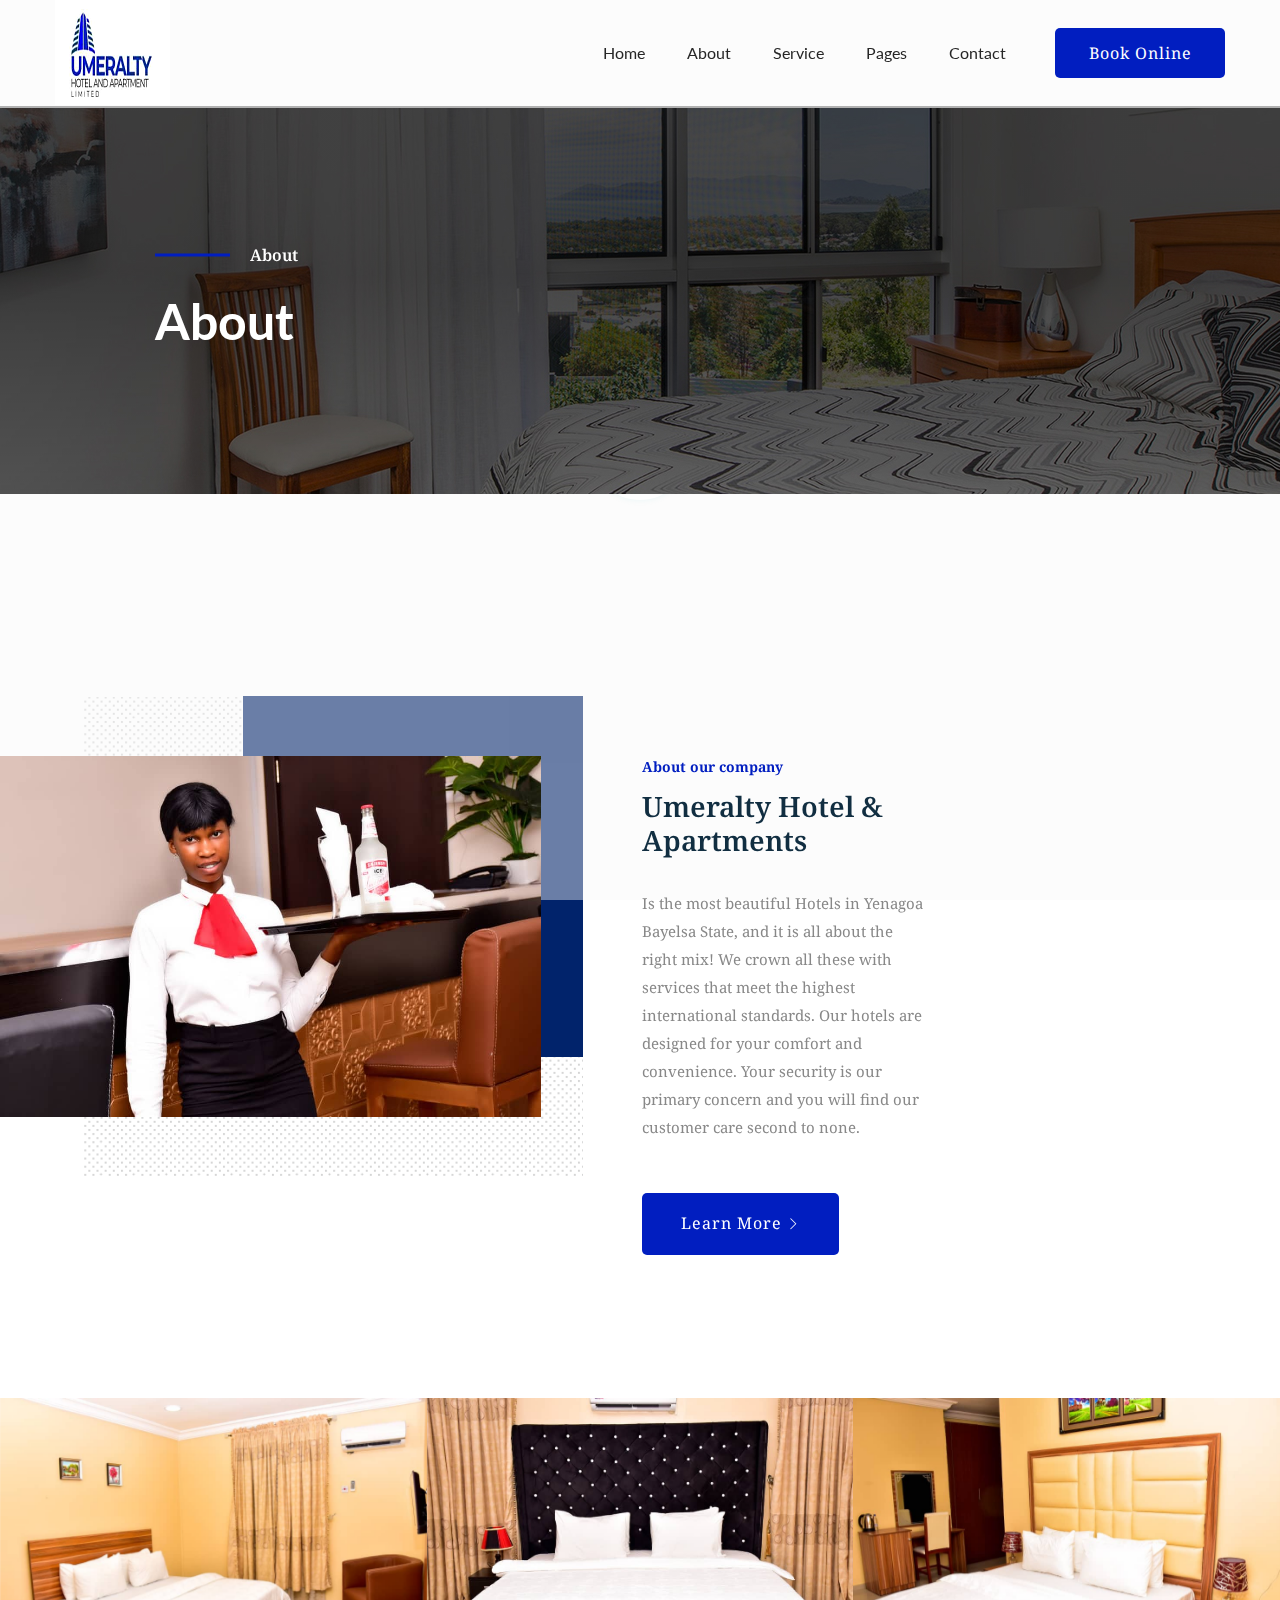
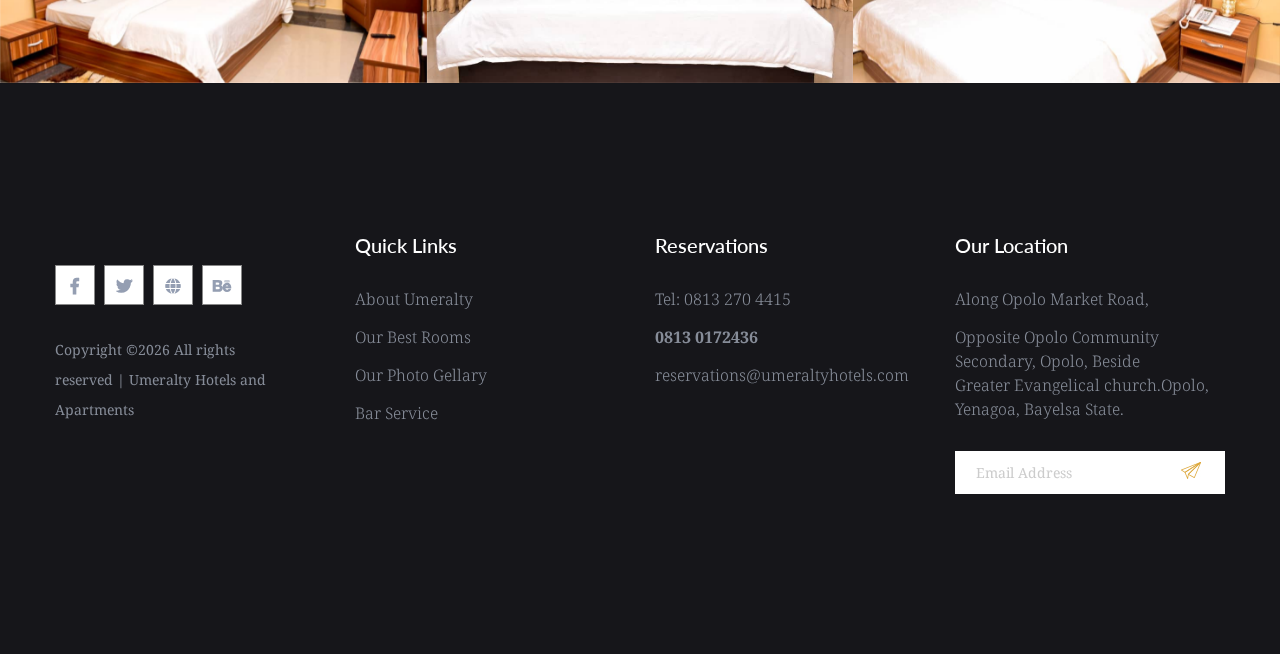
==== commit 8a370b81: "commit" ====
--- a/about.html
+++ b/about.html
@@ -43,15 +43,15 @@
     <!-- Preloader Start -->
 
     <header>
-        <!-- Header Start -->
-       <div class="header-area header-sticky">
+         <!-- Header Start -->
+         <div class="header-area header-sticky">
             <div class="main-header ">
                 <div class="container">
                     <div class="row align-items-center">
                         <!-- logo -->
                         <div class="col-xl-2 col-lg-2">
                             <div class="logo">
-                               <a href="index.html"><img src="assets/img/logo/logo.png" alt=""></a>
+                               <a href="index.html"><img src="assets/img/logo/logo1.PNG" alt=""></a>
                             </div>
                         </div>
                     <div class="col-xl-8 col-lg-8">
@@ -62,16 +62,9 @@
                                         <li><a href="index.html">Home</a></li>
                                         <li><a href="about.html">About</a></li>
                                         <li><a href="services.html">Service</a></li>
-                                        <li><a href="blog.html">Blog</a>
-                                            <ul class="submenu">
-                                                <li><a href="blog.html">Blog</a></li>
-                                                <li><a href="single-blog.html">Blog Details</a></li>
-                                            </ul>
-                                        </li>
                                         <li><a href="#">Pages</a>
                                             <ul class="submenu">
                                                 <li><a href="rooms.html">Rooms</a>
-                                                <li><a href="elements.html">Element</a></li>
                                             </ul>
                                         </li>
                                         <li><a href="contact.html">Contact</a></li>
